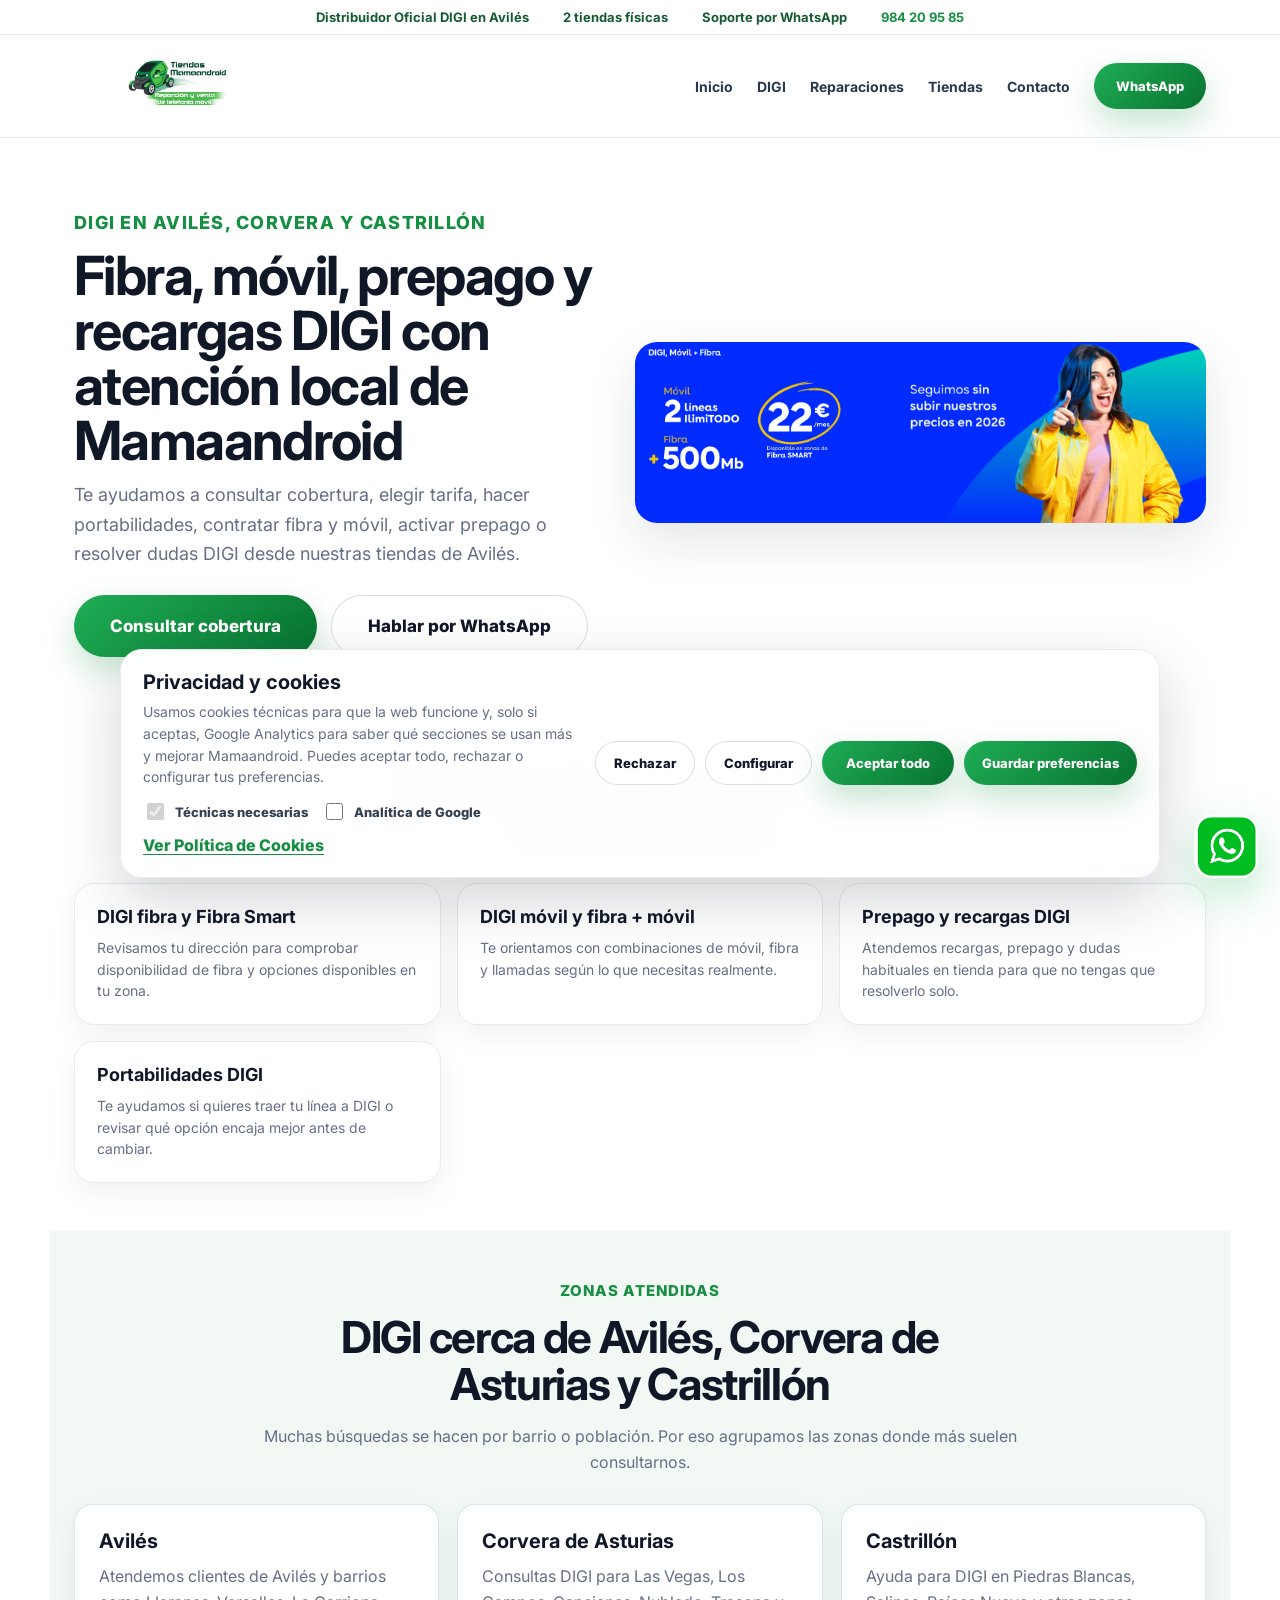
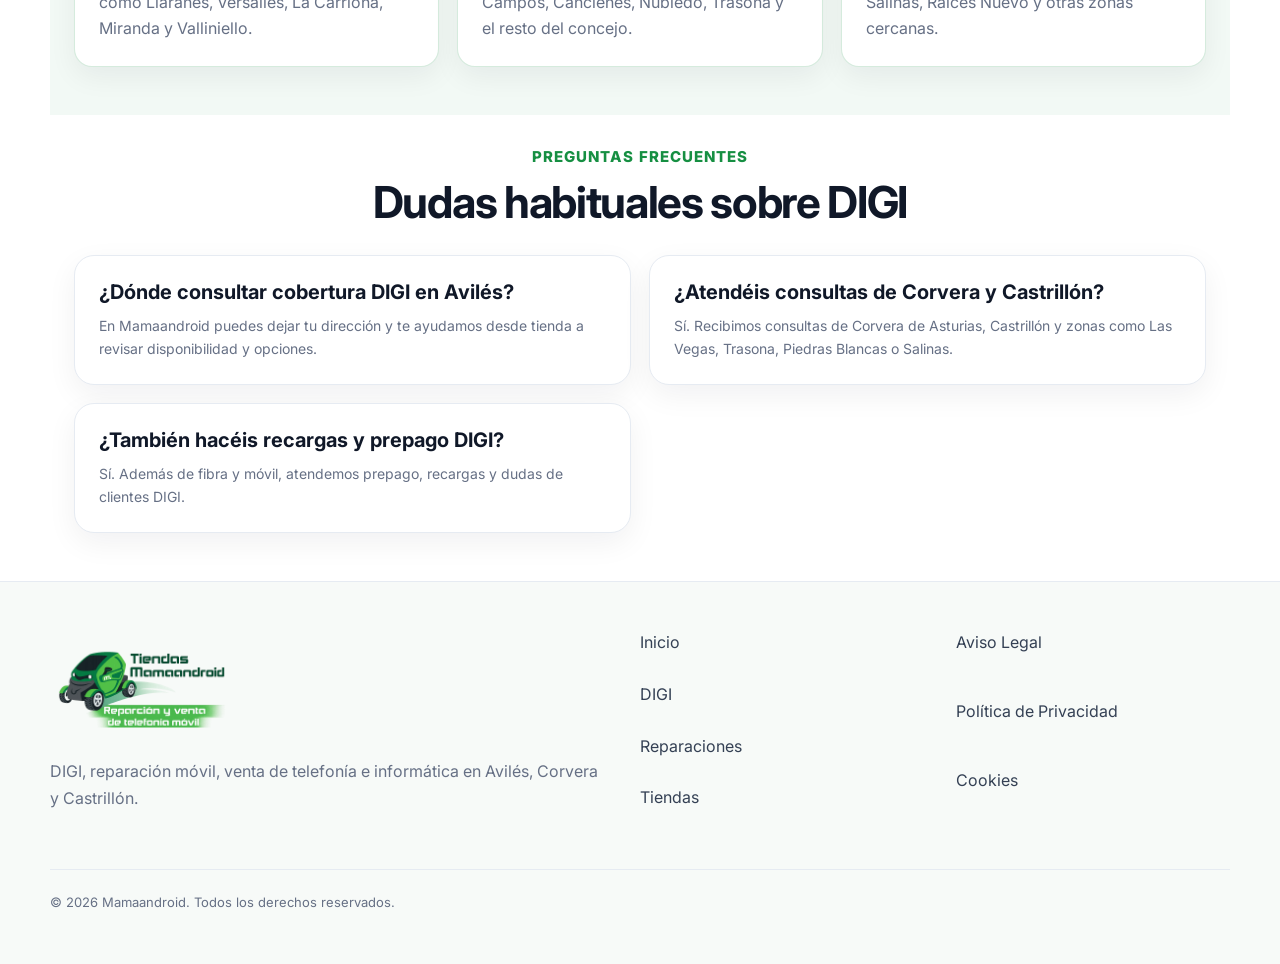
==== public/digi-aviles-castrillon-corvera/index.html @ 6173a422 "Add local SEO service pages" ====
<!doctype html>
<html lang="es">
<head>
  <meta charset="utf-8">
  <meta name="viewport" content="width=device-width, initial-scale=1">
  <title>DIGI en Avilés, Corvera y Castrillón | Mamaandroid</title>
  <meta name="description" content="Mamaandroid te ayuda con DIGI en Avilés, Corvera de Asturias y Castrillón: fibra, móvil, fibra y móvil, prepago, recargas, portabilidades y consulta de cobertura.">
  <meta name="robots" content="index, follow">
  <link rel="canonical" href="https://tiendasmamaandroid.com/digi-aviles-castrillon-corvera/">
  <link rel="icon" type="image/png" href="../assets/favicon.png">
  <link rel="apple-touch-icon" href="../assets/favicon.png">
  <meta property="og:type" content="website">
  <meta property="og:title" content="DIGI en Avilés, Corvera y Castrillón | Mamaandroid">
  <meta property="og:description" content="Consulta cobertura y contrata servicios DIGI desde Mamaandroid: fibra, móvil, fibra y móvil, prepago, recargas y portabilidades.">
  <meta property="og:image" content="../assets/digi-banner.png">
  <meta name="theme-color" content="#008f39">
  <link rel="preconnect" href="https://fonts.googleapis.com">
  <link rel="preconnect" href="https://fonts.gstatic.com" crossorigin>
  <link href="https://fonts.googleapis.com/css2?family=Inter:wght@400;500;600;700;800&display=swap" rel="stylesheet">
  <link rel="stylesheet" href="../styles.css">
  <script>
    window.MAMAANDROID_GA_ID = "G-M975B3G8LE";
  </script>
  <script type="application/ld+json">
    {
      "@context": "https://schema.org",
      "@type": "Service",
      "name": "DIGI en Avilés, Corvera de Asturias y Castrillón",
      "provider": {
        "@type": "LocalBusiness",
        "name": "Mamaandroid",
        "url": "https://tiendasmamaandroid.com",
        "telephone": "+34984209585"
      },
      "serviceType": ["Fibra DIGI", "Móvil DIGI", "Fibra y móvil DIGI", "Prepago DIGI", "Recargas DIGI", "Portabilidades DIGI"],
      "areaServed": ["Avilés", "Corvera de Asturias", "Las Vegas", "Los Campos", "Cancienes", "Nubledo", "Trasona", "Castrillón", "Piedras Blancas", "Salinas", "Raíces Nuevo"],
      "description": "Asesoramiento local para contratar, consultar cobertura y resolver dudas de DIGI en Avilés, Corvera de Asturias, Castrillón y alrededores."
    }
  </script>
  <script type="application/ld+json">
    {
      "@context": "https://schema.org",
      "@type": "FAQPage",
      "mainEntity": [
        {
          "@type": "Question",
          "name": "¿Dónde contratar DIGI en Avilés?",
          "acceptedAnswer": {
            "@type": "Answer",
            "text": "Puedes consultar cobertura y recibir ayuda para contratar DIGI en Mamaandroid, con tiendas físicas en Avilés y atención por WhatsApp."
          }
        },
        {
          "@type": "Question",
          "name": "¿Mamaandroid atiende consultas DIGI de Corvera y Castrillón?",
          "acceptedAnswer": {
            "@type": "Answer",
            "text": "Sí. Atendemos consultas DIGI de Avilés, Corvera de Asturias, Castrillón y zonas como Las Vegas, Los Campos, Cancienes, Nubledo, Trasona, Piedras Blancas, Salinas y Raíces Nuevo."
          }
        },
        {
          "@type": "Question",
          "name": "¿Puedo consultar cobertura DIGI sin ir a la web de DIGI?",
          "acceptedAnswer": {
            "@type": "Answer",
            "text": "Sí. Desde la web de Mamaandroid puedes dejar tu dirección y te ayudamos a revisar disponibilidad de fibra y opciones DIGI desde tienda."
          }
        }
      ]
    }
  </script>
</head>
<body class="seo-landing">
  <header class="site-header" id="inicio">
    <div class="top-strip">
      <span>Distribuidor Oficial DIGI en Avilés</span>
      <span>2 tiendas físicas</span>
      <span>Soporte por WhatsApp</span>
      <a href="tel:+34984209585">984 20 95 85</a>
    </div>
    <nav class="nav">
      <a class="brand" href="../" aria-label="Mamaandroid inicio">
        <img src="../assets/logo-mamaandroid.png" alt="Mamaandroid" width="260" height="104">
      </a>
      <button class="menu-toggle" type="button" aria-expanded="false" aria-controls="menu">Menú</button>
      <div class="menu" id="menu">
        <a href="../">Inicio</a>
        <a href="../digi-aviles-castrillon-corvera/">DIGI</a>
        <a href="../reparacion-moviles-aviles-castrillon-corvera/">Reparaciones</a>
        <a href="../#tiendas">Tiendas</a>
        <a href="../#contacto">Contacto</a>
        <a class="btn btn-green btn-small" href="https://wa.me/34641954160?text=Hola,%20quiero%20informaci%C3%B3n%20sobre%20DIGI%20en%20Mamaandroid." target="_blank" rel="noopener">WhatsApp</a>
      </div>
    </nav>
  </header>

  <main>
    <section class="page-hero">
      <div>
        <p class="eyebrow">DIGI en Avilés, Corvera y Castrillón</p>
        <h1>Fibra, móvil, prepago y recargas DIGI con atención local de Mamaandroid</h1>
        <p>Te ayudamos a consultar cobertura, elegir tarifa, hacer portabilidades, contratar fibra y móvil, activar prepago o resolver dudas DIGI desde nuestras tiendas de Avilés.</p>
        <div class="hero-link-row">
          <a class="btn btn-green btn-xl" href="../#cobertura">Consultar cobertura</a>
          <a class="btn btn-outline btn-xl" href="https://wa.me/34641954160?text=Hola,%20quiero%20consultar%20servicios%20DIGI%20con%20Mamaandroid." target="_blank" rel="noopener">Hablar por WhatsApp</a>
        </div>
      </div>
      <img src="../assets/digi-banner.png" alt="Servicios DIGI de fibra y móvil en Mamaandroid" width="2048" height="681">
    </section>

    <section class="section">
      <div class="section-heading">
        <p class="eyebrow">Servicios DIGI</p>
        <h2>Qué puedes gestionar con Mamaandroid</h2>
      </div>
      <div class="strength-grid">
        <article>
          <h3>DIGI fibra y Fibra Smart</h3>
          <p>Revisamos tu dirección para comprobar disponibilidad de fibra y opciones disponibles en tu zona.</p>
        </article>
        <article>
          <h3>DIGI móvil y fibra + móvil</h3>
          <p>Te orientamos con combinaciones de móvil, fibra y llamadas según lo que necesitas realmente.</p>
        </article>
        <article>
          <h3>Prepago y recargas DIGI</h3>
          <p>Atendemos recargas, prepago y dudas habituales en tienda para que no tengas que resolverlo solo.</p>
        </article>
        <article>
          <h3>Portabilidades DIGI</h3>
          <p>Te ayudamos si quieres traer tu línea a DIGI o revisar qué opción encaja mejor antes de cambiar.</p>
        </article>
      </div>
    </section>

    <section class="section local-seo-band">
      <div class="section-heading">
        <p class="eyebrow">Zonas atendidas</p>
        <h2>DIGI cerca de Avilés, Corvera de Asturias y Castrillón</h2>
        <p>Muchas búsquedas se hacen por barrio o población. Por eso agrupamos las zonas donde más suelen consultarnos.</p>
      </div>
      <div class="local-grid">
        <article>
          <h3>Avilés</h3>
          <p>Atendemos clientes de Avilés y barrios como Llaranes, Versalles, La Carriona, Miranda y Valliniello.</p>
        </article>
        <article>
          <h3>Corvera de Asturias</h3>
          <p>Consultas DIGI para Las Vegas, Los Campos, Cancienes, Nubledo, Trasona y el resto del concejo.</p>
        </article>
        <article>
          <h3>Castrillón</h3>
          <p>Ayuda para DIGI en Piedras Blancas, Salinas, Raíces Nuevo y otras zonas cercanas.</p>
        </article>
      </div>
    </section>

    <section class="section faq-section">
      <div class="section-heading">
        <p class="eyebrow">Preguntas frecuentes</p>
        <h2>Dudas habituales sobre DIGI</h2>
      </div>
      <div class="faq-grid">
        <article>
          <h3>¿Dónde consultar cobertura DIGI en Avilés?</h3>
          <p>En Mamaandroid puedes dejar tu dirección y te ayudamos desde tienda a revisar disponibilidad y opciones.</p>
        </article>
        <article>
          <h3>¿Atendéis consultas de Corvera y Castrillón?</h3>
          <p>Sí. Recibimos consultas de Corvera de Asturias, Castrillón y zonas como Las Vegas, Trasona, Piedras Blancas o Salinas.</p>
        </article>
        <article>
          <h3>¿También hacéis recargas y prepago DIGI?</h3>
          <p>Sí. Además de fibra y móvil, atendemos prepago, recargas y dudas de clientes DIGI.</p>
        </article>
      </div>
    </section>
  </main>

  <footer class="footer">
    <div>
      <img src="../assets/logo-mamaandroid.png" alt="Mamaandroid" width="220" height="88">
      <p>DIGI, reparación móvil, venta de telefonía e informática en Avilés, Corvera y Castrillón.</p>
    </div>
    <nav>
      <a href="../">Inicio</a>
      <a href="../digi-aviles-castrillon-corvera/">DIGI</a>
      <a href="../reparacion-moviles-aviles-castrillon-corvera/">Reparaciones</a>
      <a href="../#tiendas">Tiendas</a>
    </nav>
    <nav>
      <a href="../aviso-legal.html">Aviso Legal</a>
      <a href="../politica-privacidad.html">Política de Privacidad</a>
      <a href="../cookies.html">Cookies</a>
    </nav>
    <p class="copyright">© 2026 Mamaandroid. Todos los derechos reservados.</p>
  </footer>

  <a class="floating-whatsapp" href="https://wa.me/34641954160?text=Hola,%20quiero%20informaci%C3%B3n%20sobre%20DIGI%20en%20Mamaandroid." target="_blank" rel="noopener" aria-label="Abrir WhatsApp">
    <img src="../assets/logowhatsapp.png" alt="">
  </a>

  <section class="cookie-banner" id="cookieBanner" hidden aria-label="Preferencias de cookies">
    <div>
      <h2>Privacidad y cookies</h2>
      <p>Usamos cookies técnicas para que la web funcione y, solo si aceptas, Google Analytics para saber qué secciones se usan más y mejorar Mamaandroid. Puedes aceptar todo, rechazar o configurar tus preferencias.</p>
      <div class="cookie-options" id="cookieOptions" hidden>
        <label><input type="checkbox" checked disabled> Técnicas necesarias</label>
        <label><input id="analyticsConsent" type="checkbox"> Analítica de Google</label>
      </div>
      <a href="../cookies.html">Ver Política de Cookies</a>
    </div>
    <div class="cookie-actions">
      <button class="btn btn-outline" type="button" data-cookie-action="reject">Rechazar</button>
      <button class="btn btn-outline" type="button" data-cookie-action="settings">Configurar</button>
      <button class="btn btn-green" type="button" data-cookie-action="accept">Aceptar todo</button>
      <button class="btn btn-green" type="button" data-cookie-action="save" hidden>Guardar preferencias</button>
    </div>
  </section>

  <script src="../script.js"></script>
</body>
</html>
---- public/styles.css ----
:root {
  --blue: #0047ff;
  --blue-dark: #0030b5;
  --green: #168f42;
  --green-dark: #087230;
  --yellow: #ffd400;
  --ink: #101828;
  --muted: #667085;
  --line: #e6ebf2;
  --soft: #f6f8fb;
  --white: #fff;
  --shadow: 0 18px 50px rgba(16, 24, 40, .11);
  --radius: 22px;
}

* {
  box-sizing: border-box;
}

html {
  scroll-behavior: smooth;
}

body {
  margin: 0;
  font-family: Inter, system-ui, -apple-system, BlinkMacSystemFont, "Segoe UI", sans-serif;
  color: var(--ink);
  background: var(--white);
  text-rendering: optimizeLegibility;
  overflow-x: hidden;
}

body.menu-open {
  overflow: hidden;
}

a {
  color: inherit;
  text-decoration: none;
}

img {
  display: block;
  max-width: 100%;
}

svg {
  height: 22px;
  width: 22px;
  fill: none;
  stroke: currentColor;
  stroke-linecap: round;
  stroke-linejoin: round;
  stroke-width: 1.9;
}

.sprite {
  display: none;
}

.visually-hidden {
  position: absolute;
  width: 1px;
  height: 1px;
  overflow: hidden;
  clip: rect(0 0 0 0);
  white-space: nowrap;
  clip-path: inset(50%);
}

.site-header {
  position: sticky;
  top: 0;
  z-index: 50;
  background: rgba(255, 255, 255, .92);
  border-bottom: 1px solid rgba(230, 235, 242, .9);
  backdrop-filter: blur(18px);
}

.top-strip {
  display: flex;
  justify-content: center;
  gap: 34px;
  padding: 9px 20px;
  color: #145a32;
  font-size: 13px;
  font-weight: 700;
  border-bottom: 1px solid var(--line);
}

.top-strip span,
.top-strip a {
  display: inline-flex;
  align-items: center;
  gap: 7px;
}

.top-strip a {
  color: var(--green);
}

.top-strip svg {
  height: 17px;
  width: 17px;
}

.nav {
  display: flex;
  align-items: center;
  justify-content: space-between;
  max-width: 1180px;
  margin: 0 auto;
  padding: 14px 24px;
}

.brand img {
  width: 210px;
  height: auto;
  max-height: 74px;
  object-fit: contain;
}

.menu {
  display: flex;
  align-items: center;
  gap: 24px;
  color: #28384f;
  font-size: 14px;
  font-weight: 700;
}

.menu a:not(.btn) {
  padding: 10px 0;
  transition: color .2s ease;
}

.menu a:not(.btn):hover {
  color: var(--green);
}

.legal-menu {
  display: flex;
}

.menu-toggle {
  display: none;
  border: 1px solid var(--line);
  border-radius: 999px;
  background: var(--white);
  padding: 10px 14px;
  color: var(--ink);
  font-weight: 800;
}

.btn {
  display: inline-flex;
  align-items: center;
  justify-content: center;
  gap: 9px;
  min-height: 54px;
  border: 0;
  border-radius: 999px;
  padding: 0 28px;
  font: inherit;
  font-weight: 800;
  cursor: pointer;
  transition: transform .2s ease, box-shadow .2s ease, border-color .2s ease, background .2s ease;
}

.btn:hover {
  transform: translateY(-2px);
}

.btn-green {
  background: linear-gradient(135deg, #1fad55, var(--green-dark));
  color: var(--white);
  box-shadow: 0 14px 32px rgba(22, 143, 66, .24);
}

.btn-yellow {
  background: var(--yellow);
  color: #1c2a39;
  box-shadow: 0 16px 34px rgba(255, 212, 0, .28);
}

.btn-white,
.btn-outline {
  background: var(--white);
  color: var(--ink);
  border: 1px solid rgba(16, 24, 40, .14);
}

.btn-small {
  min-height: 46px;
  padding: 0 22px;
  font-size: 13px;
}

.btn-xl {
  min-height: 62px;
  padding: 0 36px;
  font-size: 17px;
}

.hero {
  position: relative;
  overflow: hidden;
  max-width: 1180px;
  margin: 28px auto 0;
  background: var(--blue);
  border-radius: 24px;
  box-shadow: 0 18px 48px rgba(0, 71, 255, .16);
}

.hero > img {
  width: 100%;
  height: auto;
  min-height: 0;
  object-fit: contain;
  object-position: center;
}

.trust-bar {
  display: flex;
  justify-content: center;
  max-width: 1180px;
  margin: 16px auto 0;
  gap: 18px;
  padding: 14px 22px;
  background: var(--white);
  border: 1px solid var(--line);
  border-radius: 999px;
  color: #203149;
  font-size: 14px;
  font-weight: 800;
  box-shadow: 0 12px 34px rgba(16, 24, 40, .07);
}

.trust-bar span {
  display: inline-flex;
  align-items: center;
  gap: 9px;
}

.trust-bar svg {
  color: var(--yellow);
}

.hero-actions {
  position: absolute;
  left: 50%;
  bottom: 18px;
  display: flex;
  gap: 16px;
  align-items: center;
  transform: translateX(-50%);
}

.image-button {
  display: block;
  width: min(270px, 34vw);
  line-height: 0;
  border-radius: 999px;
  filter: drop-shadow(0 15px 28px rgba(16, 24, 40, .18));
  transition: transform .2s ease, filter .2s ease;
}

.image-button:hover {
  transform: translateY(-2px);
  filter: drop-shadow(0 18px 34px rgba(16, 24, 40, .24));
}

.image-button img {
  width: 100%;
  height: auto;
  display: block;
}

.seo-landing .site-header {
  position: sticky;
}

.page-hero {
  display: grid;
  grid-template-columns: minmax(0, .96fr) minmax(320px, 1.04fr);
  gap: 34px;
  align-items: center;
  max-width: 1180px;
  margin: 36px auto 0;
  padding: 34px 24px 20px;
}

.page-hero h1 {
  max-width: 760px;
}

.page-hero p {
  max-width: 720px;
  font-size: 18px;
}

.page-hero img {
  width: 100%;
  height: auto;
  border-radius: var(--radius);
  box-shadow: var(--shadow);
}

.hero-link-row {
  display: flex;
  flex-wrap: wrap;
  gap: 14px;
  margin-top: 26px;
}

.local-seo-band {
  max-width: none;
  background: #f2f9f5;
}

.local-grid {
  display: grid;
  grid-template-columns: repeat(3, minmax(0, 1fr));
  gap: 18px;
  max-width: 1180px;
  margin: 0 auto;
}

.local-grid article {
  padding: 24px;
  background: var(--white);
  border: 1px solid rgba(22, 143, 66, .18);
  border-radius: 18px;
  box-shadow: 0 10px 28px rgba(16, 24, 40, .06);
}

.local-grid p {
  margin-bottom: 0;
}

.lead-card {
  display: grid;
  grid-template-columns: .85fr 1.15fr;
  gap: 34px;
  align-items: center;
  max-width: 1180px;
  margin: 38px auto 0;
  padding: 34px;
  position: relative;
  z-index: 4;
  background: var(--white);
  border: 1px solid var(--line);
  border-radius: var(--radius);
  box-shadow: var(--shadow);
  scroll-margin-top: 128px;
}

.lead-card[hidden] {
  display: none;
}

.coverage-card {
  margin-top: 22px;
  border-color: rgba(22, 143, 66, .22);
  background:
    linear-gradient(180deg, rgba(242, 249, 245, .86), rgba(255, 255, 255, .98)),
    var(--white);
}

.eyebrow {
  margin: 0 0 10px;
  color: var(--green);
  font-size: 15px;
  font-weight: 800;
  letter-spacing: .07em;
  text-transform: uppercase;
}

h1,
h2,
h3,
p {
  margin-top: 0;
}

h1 {
  margin-bottom: 12px;
  font-size: clamp(32px, 5vw, 54px);
  line-height: 1.02;
  letter-spacing: -.03em;
  overflow-wrap: anywhere;
}

h2 {
  margin-bottom: 14px;
  font-size: clamp(28px, 4vw, 44px);
  line-height: 1.08;
  letter-spacing: -.03em;
  overflow-wrap: anywhere;
}

h3 {
  margin-bottom: 10px;
  font-size: 20px;
}

p {
  color: var(--muted);
  line-height: 1.65;
}

.lead-form {
  display: grid;
  grid-template-columns: repeat(2, minmax(0, 1fr));
  gap: 14px;
}

.lead-form .full-span,
.lead-form .coverage-number-row,
.lead-form .privacy-check,
.lead-form .privacy-note,
.lead-form button {
  grid-column: 1 / -1;
}

.coverage-number-row {
  display: grid;
  grid-template-columns: minmax(0, 1fr) auto;
  gap: 14px;
  align-items: end;
}

.inline-check {
  display: inline-flex;
  align-items: center;
  gap: 10px;
  min-height: 51px;
  padding: 0 16px;
  border: 1px solid #d7dfeb;
  border-radius: 14px;
  background: var(--white);
  color: #344054;
  font-weight: 800;
}

.inline-check input {
  width: 18px;
  min-width: 18px;
  height: 18px;
  accent-color: var(--green);
}

.inline-check span {
  margin: 0;
}

.privacy-check {
  display: flex;
  align-items: flex-start;
  gap: 10px;
  margin-top: 2px;
}

.privacy-check input {
  width: 18px;
  min-width: 18px;
  height: 18px;
  margin-top: 3px;
  accent-color: var(--green);
}

.privacy-check span {
  margin: 0;
  color: #344054;
  line-height: 1.45;
}

.privacy-check a {
  color: var(--green);
  text-decoration: underline;
  text-underline-offset: 3px;
}

.privacy-note {
  margin: -4px 0 2px;
  color: var(--muted);
  font-size: 12px;
  line-height: 1.5;
}

label span {
  display: block;
  margin-bottom: 7px;
  color: #344054;
  font-size: 13px;
  font-weight: 800;
}

input,
textarea {
  width: 100%;
  border: 1px solid #d7dfeb;
  border-radius: 14px;
  padding: 15px 16px;
  font: inherit;
  outline: none;
  transition: border-color .2s ease, box-shadow .2s ease;
}

textarea {
  resize: vertical;
}

input:focus,
textarea:focus {
  border-color: var(--green);
  box-shadow: 0 0 0 4px rgba(22, 143, 66, .12);
}

.section {
  max-width: 1180px;
  margin: 0 auto;
  padding: 48px 24px;
}

.section-heading {
  max-width: 760px;
  margin: 0 auto 28px;
  text-align: center;
}

.service-grid {
  display: grid;
  grid-template-columns: repeat(4, minmax(0, 1fr));
  gap: 18px;
}

.service-card {
  min-height: 245px;
  padding: 28px;
  background: var(--white);
  border: 1px solid var(--line);
  border-radius: 20px;
  box-shadow: 0 10px 34px rgba(16, 24, 40, .06);
  transition: transform .2s ease, box-shadow .2s ease, border-color .2s ease;
}

.service-card:hover {
  transform: translateY(-5px);
  border-color: rgba(22, 143, 66, .32);
  box-shadow: var(--shadow);
}

.service-card svg {
  height: 48px;
  width: 48px;
  margin-bottom: 22px;
  color: var(--green);
}

.service-logo {
  width: 92px;
  height: 48px;
  object-fit: contain;
  margin-bottom: 22px;
}

.service-card p {
  margin-bottom: 0;
  font-size: 14px;
}

.services-showcase {
  display: grid;
  gap: 0;
  padding: 10px;
  position: relative;
  background: var(--white);
  border: 1px solid var(--line);
  border-radius: 24px;
  box-shadow: var(--shadow);
}

.services-showcase > img {
  width: 100%;
  border-radius: 16px;
}

.mobile-services {
  display: none;
}

.services-seo-list {
  display: flex;
  flex-wrap: wrap;
  justify-content: center;
  gap: 10px;
  margin: 0;
  padding: 0;
  list-style: none;
}

.services-seo-list li {
  padding: 8px 13px;
  border: 1px solid var(--line);
  border-radius: 999px;
  background: #fbfcff;
  color: #344054;
  font-size: 13px;
  font-weight: 800;
}

.recharge-block {
  display: grid;
  grid-template-columns: 1fr auto;
  gap: 24px;
  align-items: center;
  margin-top: 16px;
  padding: 20px 24px;
  background: #fff;
  border: 1px solid var(--line);
  border-radius: 24px;
  box-shadow: 0 12px 34px rgba(16, 24, 40, .07);
}

.recharge-main {
  width: 100%;
  max-height: 104px;
  object-fit: contain;
}

.recharge-powered {
  display: grid;
  gap: 8px;
  justify-items: center;
  min-width: 150px;
  color: var(--muted);
  font-size: 12px;
  font-weight: 800;
  text-transform: uppercase;
}

.recharge-powered img {
  width: 116px;
  height: auto;
}

.confidence {
  display: grid;
  grid-template-columns: repeat(5, minmax(0, 1fr));
  gap: 14px;
  max-width: 1180px;
  margin: 0 auto;
  padding: 22px 24px;
  background: var(--soft);
  border: 1px solid var(--line);
  border-radius: 24px;
}

.confidence div {
  display: grid;
  gap: 8px;
  justify-items: center;
  text-align: center;
}

.confidence svg {
  color: var(--green);
}

.confidence strong {
  font-size: 14px;
}

.confidence span {
  color: var(--muted);
  font-size: 12px;
}

.seo-strengths {
  padding-top: 34px;
  padding-bottom: 34px;
}

.strength-grid {
  display: grid;
  grid-template-columns: repeat(3, minmax(0, 1fr));
  gap: 16px;
}

.strength-grid article {
  padding: 22px;
  background: var(--white);
  border: 1px solid var(--line);
  border-radius: 20px;
  box-shadow: 0 10px 30px rgba(16, 24, 40, .06);
}

.strength-grid h3 {
  font-size: 18px;
}

.strength-grid p {
  margin-bottom: 0;
  font-size: 14px;
  line-height: 1.55;
}

.split {
  display: grid;
  grid-template-columns: 1fr 1fr;
  gap: 42px;
  align-items: center;
}

.split.section {
  padding-top: 40px;
  padding-bottom: 40px;
}

.image-stack img {
  width: 100%;
  border-radius: 24px;
  box-shadow: var(--shadow);
}

.check-list {
  display: grid;
  gap: 14px;
  margin: 0 0 28px;
  padding: 0;
  list-style: none;
}

.check-list li {
  position: relative;
  padding-left: 34px;
  color: #344054;
  line-height: 1.6;
}

.check-list li::before {
  position: absolute;
  left: 0;
  top: 2px;
  content: "✓";
  display: grid;
  place-items: center;
  width: 22px;
  height: 22px;
  border-radius: 50%;
  background: var(--green);
  color: var(--white);
  font-size: 13px;
  font-weight: 900;
}

.store-grid {
  display: grid;
  grid-template-columns: repeat(2, minmax(0, 1fr));
  gap: 20px;
}

.store-card {
  overflow: hidden;
  background: var(--white);
  border: 1px solid var(--line);
  border-radius: 24px;
  box-shadow: var(--shadow);
}

.store-media {
  display: grid;
  grid-template-columns: 1fr 1fr;
  gap: 1px;
  background: var(--line);
}

.store-media img {
  width: 100%;
  height: 215px;
  object-fit: cover;
}

.store-body {
  padding: 24px;
}

.muted {
  color: var(--muted);
  font-size: 14px;
}

.store-actions {
  display: flex;
  flex-wrap: wrap;
  gap: 12px;
  margin-top: 18px;
}

.reviews {
  padding-top: 18px;
}

.rating-summary {
  display: grid;
  grid-template-columns: minmax(220px, 360px) 1fr;
  gap: 30px;
  align-items: center;
  max-width: 900px;
  margin: 0 auto 28px;
  padding: 28px;
  background: var(--white);
  border: 1px solid var(--line);
  border-radius: 24px;
  box-shadow: 0 14px 40px rgba(16, 24, 40, .08);
}

.rating-summary img {
  width: 100%;
  max-height: 210px;
  object-fit: contain;
}

.reviews-grid {
  display: grid;
  grid-template-columns: repeat(3, minmax(0, 1fr));
  gap: 18px;
}

.reviews-grid img {
  width: 100%;
  height: 190px;
  object-fit: contain;
  padding: 16px;
  background: var(--white);
  border: 1px solid var(--line);
  border-radius: 18px;
  box-shadow: 0 10px 30px rgba(16, 24, 40, .07);
}

.faq-section {
  padding-top: 30px;
}

.faq-grid {
  display: grid;
  grid-template-columns: repeat(2, minmax(0, 1fr));
  gap: 18px;
}

.faq-grid article {
  padding: 24px;
  background: var(--white);
  border: 1px solid var(--line);
  border-radius: 20px;
  box-shadow: 0 10px 30px rgba(16, 24, 40, .06);
}

.faq-grid p {
  margin-bottom: 0;
  font-size: 14px;
}

.contact-strip {
  display: flex;
  flex-wrap: wrap;
  align-items: center;
  justify-content: center;
  gap: 20px;
  max-width: 1180px;
  margin: 0 auto 42px;
  padding: 26px;
  border: 1px solid var(--line);
  border-radius: 24px;
  box-shadow: var(--shadow);
}

.contact-strip a:not(.btn) {
  display: inline-flex;
  align-items: center;
  gap: 10px;
  color: #344054;
  font-weight: 800;
}

.contact-strip svg {
  color: var(--green);
}

.footer {
  display: grid;
  grid-template-columns: 1.2fr .6fr .6fr;
  gap: 42px;
  padding: 50px max(24px, calc((100vw - 1180px) / 2));
  color: #344054;
  background: #f7faf8;
  border-top: 1px solid var(--line);
}

.footer img {
  width: 190px;
  max-height: 126px;
  height: auto;
  object-fit: contain;
}

.legal-main {
  max-width: 920px;
  margin: 0 auto;
  padding: 72px 24px;
}

.legal-main article {
  padding: 34px;
  background: var(--white);
  border: 1px solid var(--line);
  border-radius: var(--radius);
  box-shadow: var(--shadow);
}

.legal-main h1 {
  font-size: clamp(32px, 4vw, 48px);
}

.legal-main h2 {
  margin-top: 34px;
  font-size: clamp(22px, 3vw, 30px);
}

.legal-main ul {
  display: grid;
  gap: 10px;
  padding-left: 22px;
  color: #344054;
  line-height: 1.65;
}

.footer p {
  color: var(--muted);
}

.footer nav {
  display: grid;
  gap: 12px;
}

.footer a:hover {
  color: var(--green);
}

.copyright {
  grid-column: 1 / -1;
  margin: 0;
  padding-top: 22px;
  border-top: 1px solid var(--line);
  font-size: 13px;
}

.floating-whatsapp {
  position: fixed;
  right: 22px;
  bottom: 22px;
  z-index: 60;
  display: inline-flex;
  align-items: center;
  justify-content: center;
  width: 64px;
  height: 64px;
  border-radius: 18px;
  background: transparent;
  box-shadow: 0 18px 45px rgba(25, 184, 90, .28);
}

.floating-whatsapp img {
  width: 100%;
  height: 100%;
  object-fit: contain;
}

.cookie-banner {
  position: fixed;
  left: 22px;
  right: 22px;
  bottom: 22px;
  z-index: 80;
  display: grid;
  grid-template-columns: 1fr auto;
  gap: 22px;
  align-items: center;
  max-width: 1040px;
  margin: 0 auto;
  padding: 22px;
  background: rgba(255, 255, 255, .98);
  border: 1px solid var(--line);
  border-radius: 22px;
  box-shadow: 0 22px 60px rgba(16, 24, 40, .18);
  backdrop-filter: blur(16px);
}

.cookie-banner[hidden] {
  display: none;
}

.cookie-banner h2 {
  margin-bottom: 8px;
  font-size: 20px;
  letter-spacing: 0;
}

.cookie-banner p {
  margin-bottom: 10px;
  font-size: 14px;
  line-height: 1.55;
}

.cookie-banner a {
  color: var(--green);
  font-weight: 800;
  text-decoration: underline;
  text-underline-offset: 3px;
}

.cookie-options {
  display: flex;
  flex-wrap: wrap;
  gap: 14px;
  margin: 12px 0;
}

.cookie-options label {
  display: inline-flex;
  align-items: center;
  gap: 8px;
  color: #344054;
  font-size: 13px;
  font-weight: 800;
}

.cookie-options input {
  width: 17px;
  height: 17px;
  accent-color: var(--green);
}

.cookie-actions {
  display: flex;
  flex-wrap: wrap;
  justify-content: flex-end;
  gap: 10px;
}

.cookie-actions .btn {
  min-height: 44px;
  padding: 0 18px;
  font-size: 13px;
}

.cookie-actions [data-cookie-action="accept"],
.cookie-actions [data-cookie-action="save"] {
  min-width: 132px;
}

@media (prefers-reduced-motion: no-preference) {
  .service-card,
  .lead-card,
  .store-card,
  .rating-summary,
  .reviews-grid img,
  .confidence,
  .split {
    animation: fade-up .7s ease both;
  }

  @keyframes fade-up {
    from {
      opacity: 0;
      transform: translateY(18px);
    }
    to {
      opacity: 1;
      transform: translateY(0);
    }
  }
}

@media (max-width: 980px) {
  .top-strip {
    display: none;
  }

  .menu-toggle {
    display: inline-flex;
  }

  .menu {
    position: fixed;
    top: 88px;
    left: 14px;
    right: 14px;
    z-index: 80;
    display: none;
    grid-template-columns: 1fr;
    gap: 4px;
    padding: 18px;
    background: var(--white);
    border: 1px solid var(--line);
    border-radius: 18px;
    box-shadow: var(--shadow);
  }

  .menu.open {
    display: grid;
  }

  .legal-menu {
    position: static;
    inset: auto;
    display: flex;
    flex-wrap: wrap;
    justify-content: flex-end;
    gap: 12px;
    padding: 0;
    background: transparent;
    border: 0;
    border-radius: 0;
    box-shadow: none;
  }

  .menu a {
    min-height: 48px;
    padding: 14px 16px;
    border-radius: 12px;
    font-size: 16px;
  }

  .menu a:not(.btn):hover {
    background: var(--soft);
  }

  .hero-actions {
    position: static;
    justify-content: center;
    padding: 16px 18px 20px;
    transform: none;
    background: var(--white);
  }

  .trust-bar {
    align-items: flex-start;
    flex-direction: column;
    gap: 12px;
    width: calc(100% - 36px);
    margin: 14px 18px 0;
    padding: 16px 20px;
    border-radius: 18px;
  }

  .lead-card,
  .page-hero,
  .split,
  .rating-summary,
  .strength-grid,
  .store-grid,
  .local-grid,
  .faq-grid {
    grid-template-columns: 1fr;
  }

  .lead-card {
    width: calc(100% - 36px);
    margin: 22px 18px 0;
  }

  .page-hero {
    padding-top: 24px;
  }

  .service-grid {
    grid-template-columns: repeat(2, minmax(0, 1fr));
  }

  .recharge-block,
  .cookie-banner {
    grid-template-columns: 1fr;
  }

  .cookie-actions {
    justify-content: flex-start;
  }

  .confidence {
    grid-template-columns: repeat(2, minmax(0, 1fr));
    margin: 0 18px;
  }

  .reviews-grid {
    grid-template-columns: repeat(2, minmax(0, 1fr));
  }
}

@media (max-width: 620px) {
  body {
    padding-bottom: env(safe-area-inset-bottom);
  }

  body.menu-open {
    overflow: auto;
  }

  .nav {
    display: grid;
    grid-template-columns: 1fr;
    gap: 8px;
    padding: 10px 12px 11px;
    min-height: 0;
  }

  .brand {
    justify-self: center;
  }

  .brand img {
    width: 180px;
    height: 76px;
    max-height: none;
    object-fit: contain;
  }

  .menu-toggle {
    display: none;
  }

  .menu {
    position: static;
    z-index: auto;
    display: flex;
    flex-wrap: wrap;
    justify-content: center;
    gap: 7px;
    width: 100%;
    padding: 0 0 2px;
    overflow: visible;
    background: transparent;
    border: 0;
    border-radius: 0;
    box-shadow: none;
  }

  .menu .btn {
    display: none;
  }

  .menu a {
    flex: 1 1 calc(33.333% - 8px);
    min-height: 36px;
    padding: 0 8px;
    border: 1px solid var(--line);
    border-radius: 999px;
    background: var(--white);
    color: #203149;
    font-size: 11px;
    text-align: center;
    box-shadow: 0 6px 18px rgba(16, 24, 40, .06);
  }

  .hero {
    margin: 12px 12px 18px;
    padding: 0;
    border-radius: 18px;
    background: transparent;
    box-shadow: none;
  }

  .hero > img {
    min-height: 0;
    max-height: none;
    object-position: center;
    border-radius: 18px;
    box-shadow: 0 10px 28px rgba(16, 24, 40, .08);
  }

  .hero-actions {
    flex-direction: column;
    gap: 12px;
    margin-top: 10px;
    margin-bottom: 20px;
    padding: 0;
    background: transparent;
  }

  .image-button {
    display: grid;
    place-items: center;
    width: min(292px, 86vw);
    height: 62px;
  }

  .image-button img {
    width: 100%;
    height: 100%;
    object-fit: contain;
  }

  .trust-bar {
    display: none;
  }

  .lead-card {
    padding: 20px;
  }

  .lead-card,
  .section,
  .section-heading,
  .service-card,
  .store-card,
  .rating-summary,
  .contact-strip {
    min-width: 0;
  }

  .lead-card p,
  .section-heading p,
  .service-card p,
  .store-body p {
    overflow-wrap: anywhere;
  }

  .lead-form button,
  .hero-link-row .btn,
  .store-actions .btn,
  .contact-strip .btn {
    width: 100%;
  }

  .lead-form,
  .service-grid,
  .confidence,
  .reviews-grid,
  .store-media,
  .footer {
    grid-template-columns: 1fr;
  }

  .coverage-number-row {
    grid-template-columns: 1fr;
  }

  .inline-check {
    width: 100%;
  }

  .services-showcase {
    display: none;
  }

  .mobile-services {
    display: grid;
    grid-template-columns: 1fr;
    gap: 10px;
  }

  .mobile-services article {
    display: grid;
    grid-template-columns: 40px 1fr;
    gap: 4px 12px;
    align-items: center;
    padding: 16px;
    background: var(--white);
    border: 1px solid var(--line);
    border-radius: 16px;
    box-shadow: 0 8px 24px rgba(16, 24, 40, .06);
  }

  .mobile-services svg {
    grid-row: span 2;
    width: 34px;
    height: 34px;
    color: var(--green);
  }

  .mobile-services strong {
    font-size: 16px;
  }

  .mobile-services span {
    color: var(--muted);
    font-size: 13px;
    line-height: 1.45;
  }

  .recharge-block {
    padding: 16px;
    gap: 16px;
    border-radius: 18px;
  }

  .recharge-main {
    max-height: none;
  }

  .recharge-powered {
    justify-items: start;
  }

  .section {
    padding: 30px 18px;
  }

  .seo-strengths {
    padding-top: 24px;
    padding-bottom: 24px;
  }

  .strength-grid {
    gap: 10px;
  }

  .strength-grid article,
  .faq-grid article {
    padding: 18px;
    border-radius: 16px;
  }

  .split.section {
    padding-top: 26px;
    padding-bottom: 28px;
  }

  .confidence {
    display: none;
  }

  .store-media img {
    height: 220px;
  }

  .reviews-grid img {
    height: auto;
    min-height: 150px;
  }

  .contact-strip {
    margin: 0 18px 34px;
    justify-content: flex-start;
  }

  .floating-whatsapp {
    right: 14px;
    bottom: 14px;
    z-index: 70;
    width: 58px;
    height: 58px;
    border-radius: 16px;
  }

  .cookie-banner {
    left: 12px;
    right: 12px;
    bottom: 12px;
    padding: 16px;
    border-radius: 18px;
  }

  .cookie-actions .btn {
    width: 100%;
  }
}
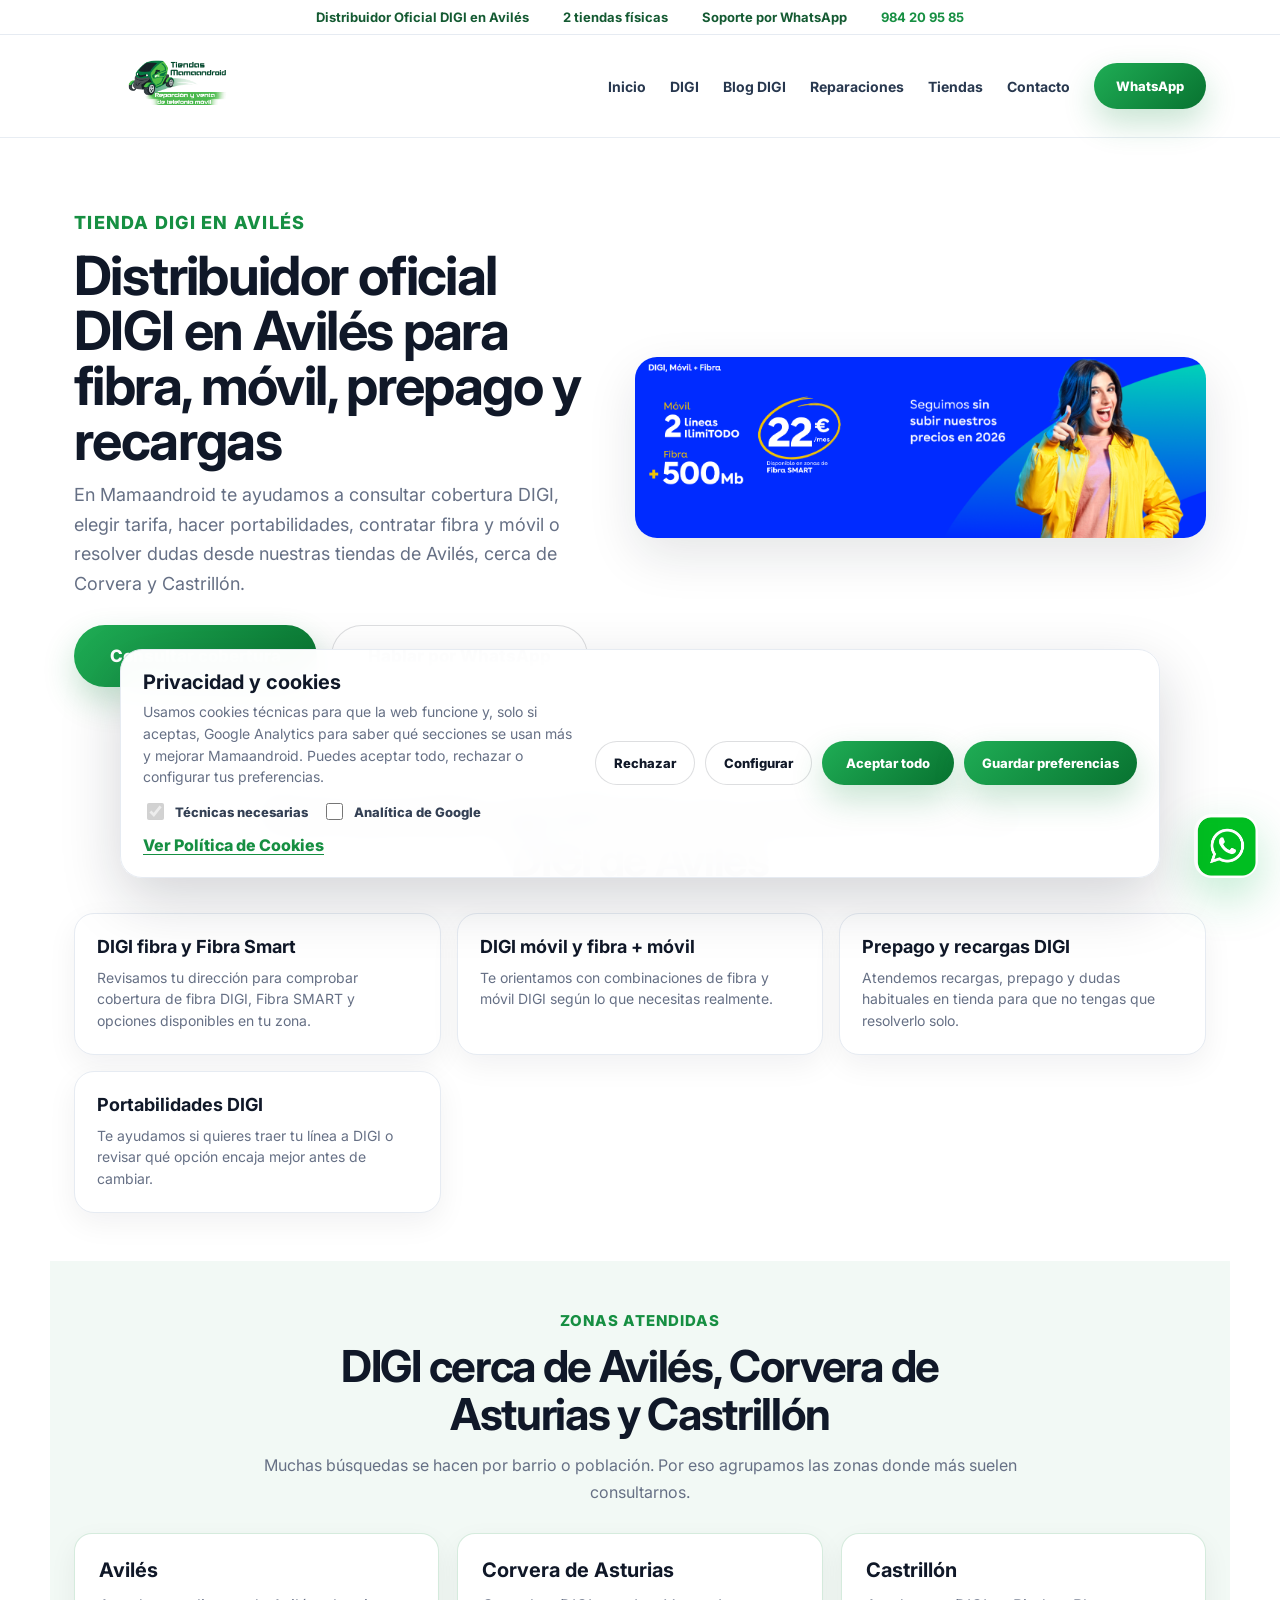
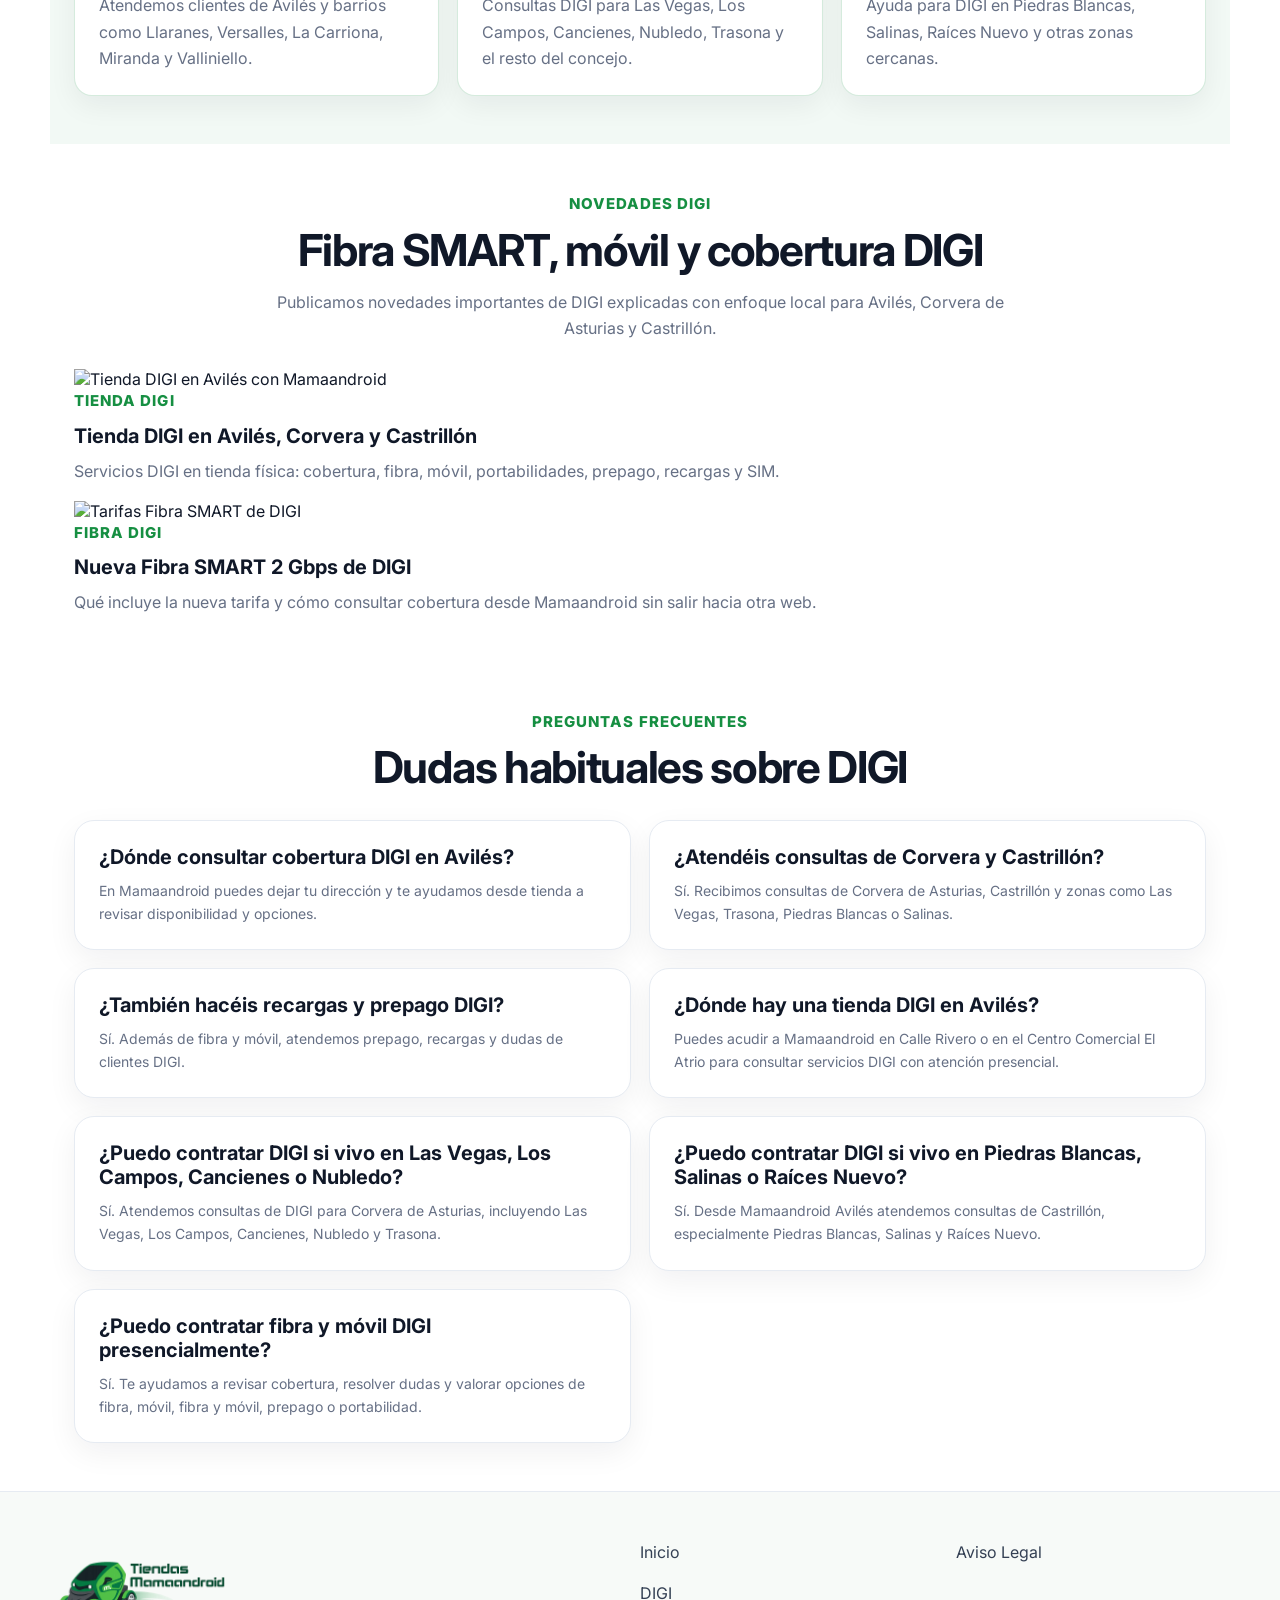
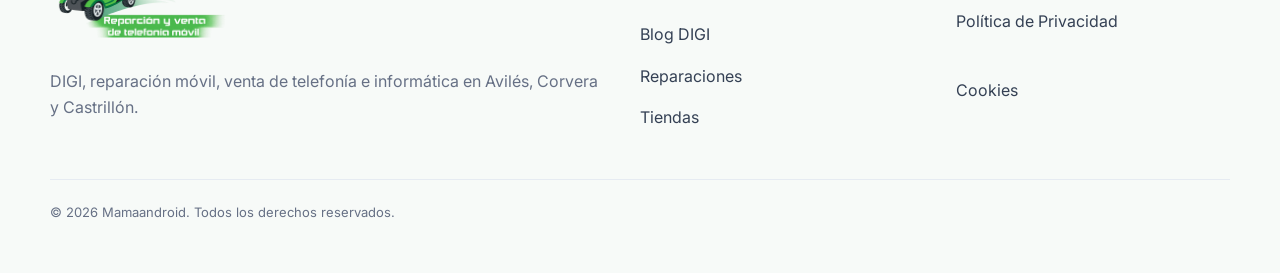
==== commit 1654c6cf: "Improve DIGI Aviles landing SEO" ====
--- a/public/digi-aviles-castrillon-corvera/index.html
+++ b/public/digi-aviles-castrillon-corvera/index.html
@@ -3,15 +3,15 @@
 <head>
   <meta charset="utf-8">
   <meta name="viewport" content="width=device-width, initial-scale=1">
-  <title>DIGI en Avilés, Corvera y Castrillón | Mamaandroid</title>
-  <meta name="description" content="Mamaandroid te ayuda con DIGI en Avilés, Corvera de Asturias y Castrillón: fibra, móvil, fibra y móvil, prepago, recargas, portabilidades y consulta de cobertura.">
+  <title>Tienda DIGI en Avilés | Fibra, móvil y cobertura | Mamaandroid</title>
+  <meta name="description" content="Distribuidor oficial DIGI en Avilés. Consulta cobertura y contrata fibra DIGI, móvil, fibra y móvil, prepago, recargas y portabilidades para Avilés, Corvera y Castrillón.">
   <meta name="robots" content="index, follow">
   <link rel="canonical" href="https://tiendasmamaandroid.com/digi-aviles-castrillon-corvera/">
   <link rel="icon" type="image/png" href="../assets/favicon.png">
   <link rel="apple-touch-icon" href="../assets/favicon.png">
   <meta property="og:type" content="website">
-  <meta property="og:title" content="DIGI en Avilés, Corvera y Castrillón | Mamaandroid">
-  <meta property="og:description" content="Consulta cobertura y contrata servicios DIGI desde Mamaandroid: fibra, móvil, fibra y móvil, prepago, recargas y portabilidades.">
+  <meta property="og:title" content="Tienda DIGI en Avilés | Mamaandroid">
+  <meta property="og:description" content="Fibra DIGI, móvil, prepago, recargas, portabilidades y consulta de cobertura desde Mamaandroid Avilés para Corvera y Castrillón.">
   <meta property="og:image" content="../assets/digi-banner.png">
   <meta name="theme-color" content="#008f39">
   <link rel="preconnect" href="https://fonts.googleapis.com">
@@ -25,7 +25,7 @@
     {
       "@context": "https://schema.org",
       "@type": "Service",
-      "name": "DIGI en Avilés, Corvera de Asturias y Castrillón",
+      "name": "Tienda DIGI en Avilés con Mamaandroid",
       "provider": {
         "@type": "LocalBusiness",
         "name": "Mamaandroid",
@@ -34,7 +34,7 @@
       },
       "serviceType": ["Fibra DIGI", "Móvil DIGI", "Fibra y móvil DIGI", "Prepago DIGI", "Recargas DIGI", "Portabilidades DIGI"],
       "areaServed": ["Avilés", "Corvera de Asturias", "Las Vegas", "Los Campos", "Cancienes", "Nubledo", "Trasona", "Castrillón", "Piedras Blancas", "Salinas", "Raíces Nuevo"],
-      "description": "Asesoramiento local para contratar, consultar cobertura y resolver dudas de DIGI en Avilés, Corvera de Asturias, Castrillón y alrededores."
+      "description": "Distribuidor oficial DIGI en Avilés para consultar cobertura, contratar fibra, móvil, fibra y móvil, prepago, recargas y portabilidades en Avilés, Corvera de Asturias, Castrillón y alrededores."
     }
   </script>
   <script type="application/ld+json">
@@ -64,6 +64,38 @@
           "acceptedAnswer": {
             "@type": "Answer",
             "text": "Sí. Desde la web de Mamaandroid puedes dejar tu dirección y te ayudamos a revisar disponibilidad de fibra y opciones DIGI desde tienda."
+          }
+        },
+        {
+          "@type": "Question",
+          "name": "¿Dónde hay una tienda DIGI en Avilés?",
+          "acceptedAnswer": {
+            "@type": "Answer",
+            "text": "Mamaandroid atiende servicios DIGI en Avilés desde sus tiendas físicas de Calle Rivero y Centro Comercial El Atrio."
+          }
+        },
+        {
+          "@type": "Question",
+          "name": "¿Puedo contratar DIGI si vivo en Las Vegas, Los Campos, Cancienes o Nubledo?",
+          "acceptedAnswer": {
+            "@type": "Answer",
+            "text": "Sí. Desde Mamaandroid Avilés atendemos consultas DIGI de Corvera de Asturias y zonas como Las Vegas, Los Campos, Cancienes, Nubledo y Trasona."
+          }
+        },
+        {
+          "@type": "Question",
+          "name": "¿Puedo contratar DIGI si vivo en Piedras Blancas, Salinas o Raíces Nuevo?",
+          "acceptedAnswer": {
+            "@type": "Answer",
+            "text": "Sí. También atendemos consultas DIGI de Castrillón, incluyendo Piedras Blancas, Salinas, Raíces Nuevo y zonas cercanas."
+          }
+        },
+        {
+          "@type": "Question",
+          "name": "¿Mamaandroid hace recargas y prepago DIGI en Avilés?",
+          "acceptedAnswer": {
+            "@type": "Answer",
+            "text": "Sí. En Mamaandroid puedes consultar servicios de prepago DIGI, recargas y dudas habituales de líneas móviles DIGI."
           }
         }
       ]
@@ -86,6 +118,7 @@
       <div class="menu" id="menu">
         <a href="../">Inicio</a>
         <a href="../digi-aviles-castrillon-corvera/">DIGI</a>
+        <a href="../blog/digi/">Blog DIGI</a>
         <a href="../reparacion-moviles-aviles-castrillon-corvera/">Reparaciones</a>
         <a href="../#tiendas">Tiendas</a>
         <a href="../#contacto">Contacto</a>
@@ -97,9 +130,9 @@
   <main>
     <section class="page-hero">
       <div>
-        <p class="eyebrow">DIGI en Avilés, Corvera y Castrillón</p>
-        <h1>Fibra, móvil, prepago y recargas DIGI con atención local de Mamaandroid</h1>
-        <p>Te ayudamos a consultar cobertura, elegir tarifa, hacer portabilidades, contratar fibra y móvil, activar prepago o resolver dudas DIGI desde nuestras tiendas de Avilés.</p>
+        <p class="eyebrow">Tienda DIGI en Avilés</p>
+        <h1>Distribuidor oficial DIGI en Avilés para fibra, móvil, prepago y recargas</h1>
+        <p>En Mamaandroid te ayudamos a consultar cobertura DIGI, elegir tarifa, hacer portabilidades, contratar fibra y móvil o resolver dudas desde nuestras tiendas de Avilés, cerca de Corvera y Castrillón.</p>
         <div class="hero-link-row">
           <a class="btn btn-green btn-xl" href="../#cobertura">Consultar cobertura</a>
           <a class="btn btn-outline btn-xl" href="https://wa.me/34641954160?text=Hola,%20quiero%20consultar%20servicios%20DIGI%20con%20Mamaandroid." target="_blank" rel="noopener">Hablar por WhatsApp</a>
@@ -111,16 +144,16 @@
     <section class="section">
       <div class="section-heading">
         <p class="eyebrow">Servicios DIGI</p>
-        <h2>Qué puedes gestionar con Mamaandroid</h2>
+        <h2>Qué puedes gestionar en nuestra tienda DIGI de Avilés</h2>
       </div>
       <div class="strength-grid">
         <article>
           <h3>DIGI fibra y Fibra Smart</h3>
-          <p>Revisamos tu dirección para comprobar disponibilidad de fibra y opciones disponibles en tu zona.</p>
+          <p>Revisamos tu dirección para comprobar cobertura de fibra DIGI, Fibra SMART y opciones disponibles en tu zona.</p>
         </article>
         <article>
           <h3>DIGI móvil y fibra + móvil</h3>
-          <p>Te orientamos con combinaciones de móvil, fibra y llamadas según lo que necesitas realmente.</p>
+          <p>Te orientamos con combinaciones de fibra y móvil DIGI según lo que necesitas realmente.</p>
         </article>
         <article>
           <h3>Prepago y recargas DIGI</h3>
@@ -155,6 +188,36 @@
       </div>
     </section>
 
+    <section class="section">
+      <div class="section-heading">
+        <p class="eyebrow">Novedades DIGI</p>
+        <h2>Fibra SMART, móvil y cobertura DIGI</h2>
+        <p>Publicamos novedades importantes de DIGI explicadas con enfoque local para Avilés, Corvera de Asturias y Castrillón.</p>
+      </div>
+      <div class="blog-card-grid">
+        <article class="blog-card">
+          <a href="../blog/digi/tienda-digi-aviles-corvera-castrillon/">
+            <img src="../assets/digi-blog-aviles-oficial-zonas.png" alt="Tienda DIGI en Avilés con Mamaandroid">
+            <div>
+              <p class="eyebrow">Tienda DIGI</p>
+              <h3>Tienda DIGI en Avilés, Corvera y Castrillón</h3>
+              <p>Servicios DIGI en tienda física: cobertura, fibra, móvil, portabilidades, prepago, recargas y SIM.</p>
+            </div>
+          </a>
+        </article>
+        <article class="blog-card">
+          <a href="../blog/digi/fibra-digi-2gbps-aviles-corvera-castrillon/">
+            <img src="../assets/digi-fibra-smart-tarifas.webp" alt="Tarifas Fibra SMART de DIGI">
+            <div>
+              <p class="eyebrow">Fibra DIGI</p>
+              <h3>Nueva Fibra SMART 2 Gbps de DIGI</h3>
+              <p>Qué incluye la nueva tarifa y cómo consultar cobertura desde Mamaandroid sin salir hacia otra web.</p>
+            </div>
+          </a>
+        </article>
+      </div>
+    </section>
+
     <section class="section faq-section">
       <div class="section-heading">
         <p class="eyebrow">Preguntas frecuentes</p>
@@ -172,6 +235,22 @@
         <article>
           <h3>¿También hacéis recargas y prepago DIGI?</h3>
           <p>Sí. Además de fibra y móvil, atendemos prepago, recargas y dudas de clientes DIGI.</p>
+        </article>
+        <article>
+          <h3>¿Dónde hay una tienda DIGI en Avilés?</h3>
+          <p>Puedes acudir a Mamaandroid en Calle Rivero o en el Centro Comercial El Atrio para consultar servicios DIGI con atención presencial.</p>
+        </article>
+        <article>
+          <h3>¿Puedo contratar DIGI si vivo en Las Vegas, Los Campos, Cancienes o Nubledo?</h3>
+          <p>Sí. Atendemos consultas de DIGI para Corvera de Asturias, incluyendo Las Vegas, Los Campos, Cancienes, Nubledo y Trasona.</p>
+        </article>
+        <article>
+          <h3>¿Puedo contratar DIGI si vivo en Piedras Blancas, Salinas o Raíces Nuevo?</h3>
+          <p>Sí. Desde Mamaandroid Avilés atendemos consultas de Castrillón, especialmente Piedras Blancas, Salinas y Raíces Nuevo.</p>
+        </article>
+        <article>
+          <h3>¿Puedo contratar fibra y móvil DIGI presencialmente?</h3>
+          <p>Sí. Te ayudamos a revisar cobertura, resolver dudas y valorar opciones de fibra, móvil, fibra y móvil, prepago o portabilidad.</p>
         </article>
       </div>
     </section>
@@ -185,6 +264,7 @@
     <nav>
       <a href="../">Inicio</a>
       <a href="../digi-aviles-castrillon-corvera/">DIGI</a>
+      <a href="../blog/digi/">Blog DIGI</a>
       <a href="../reparacion-moviles-aviles-castrillon-corvera/">Reparaciones</a>
       <a href="../#tiendas">Tiendas</a>
     </nav>
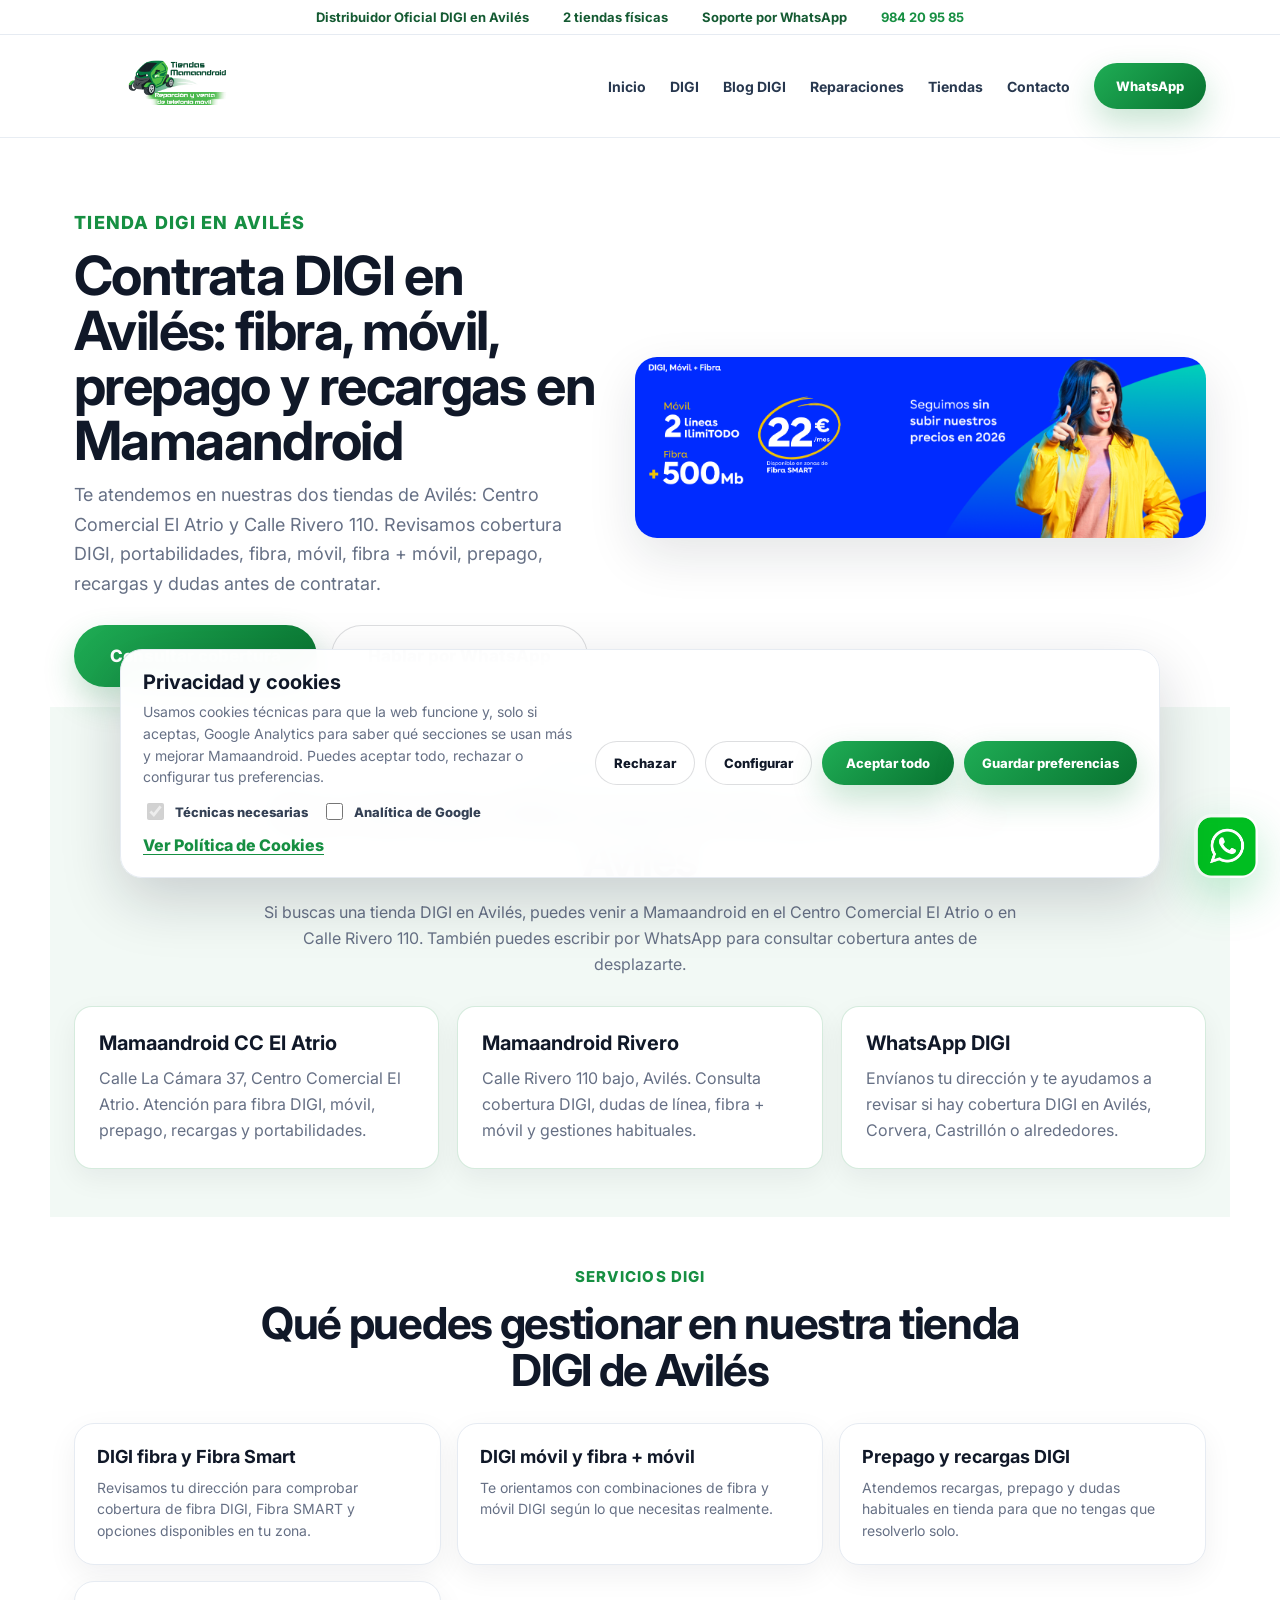
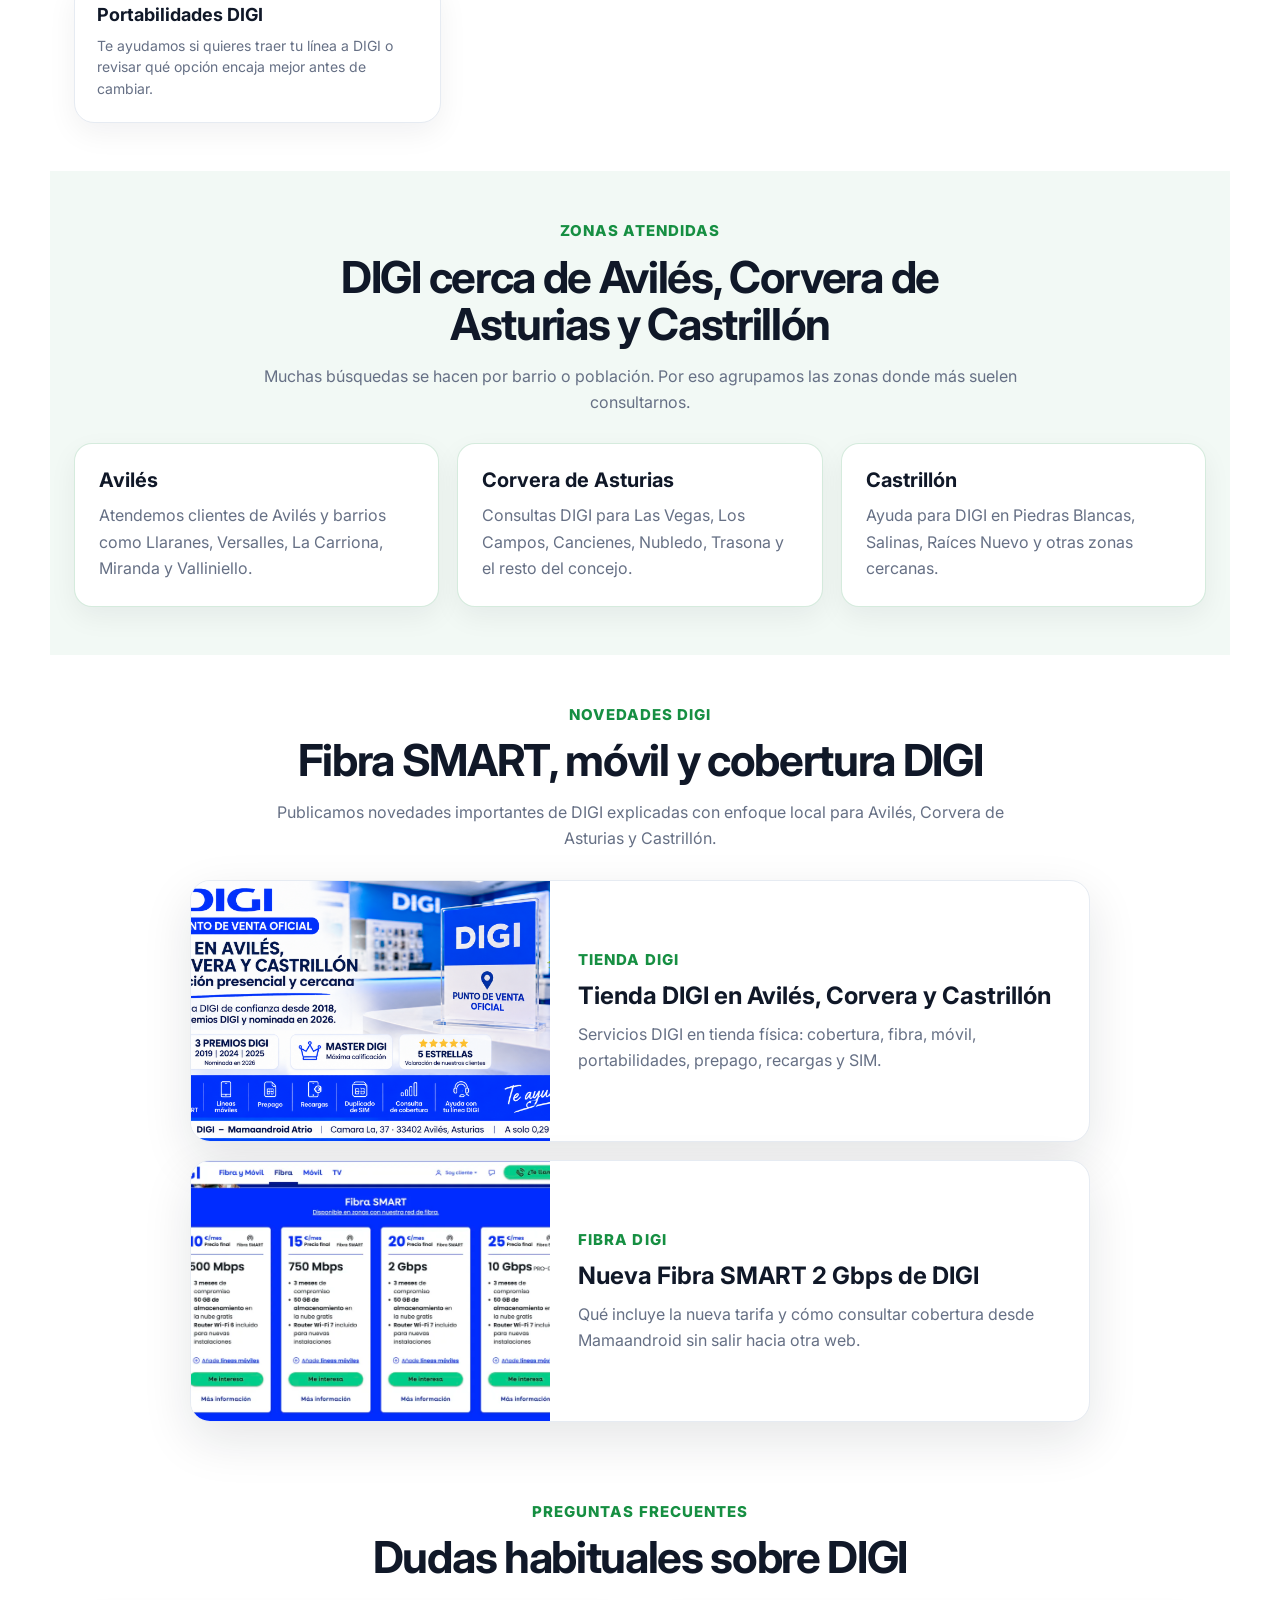
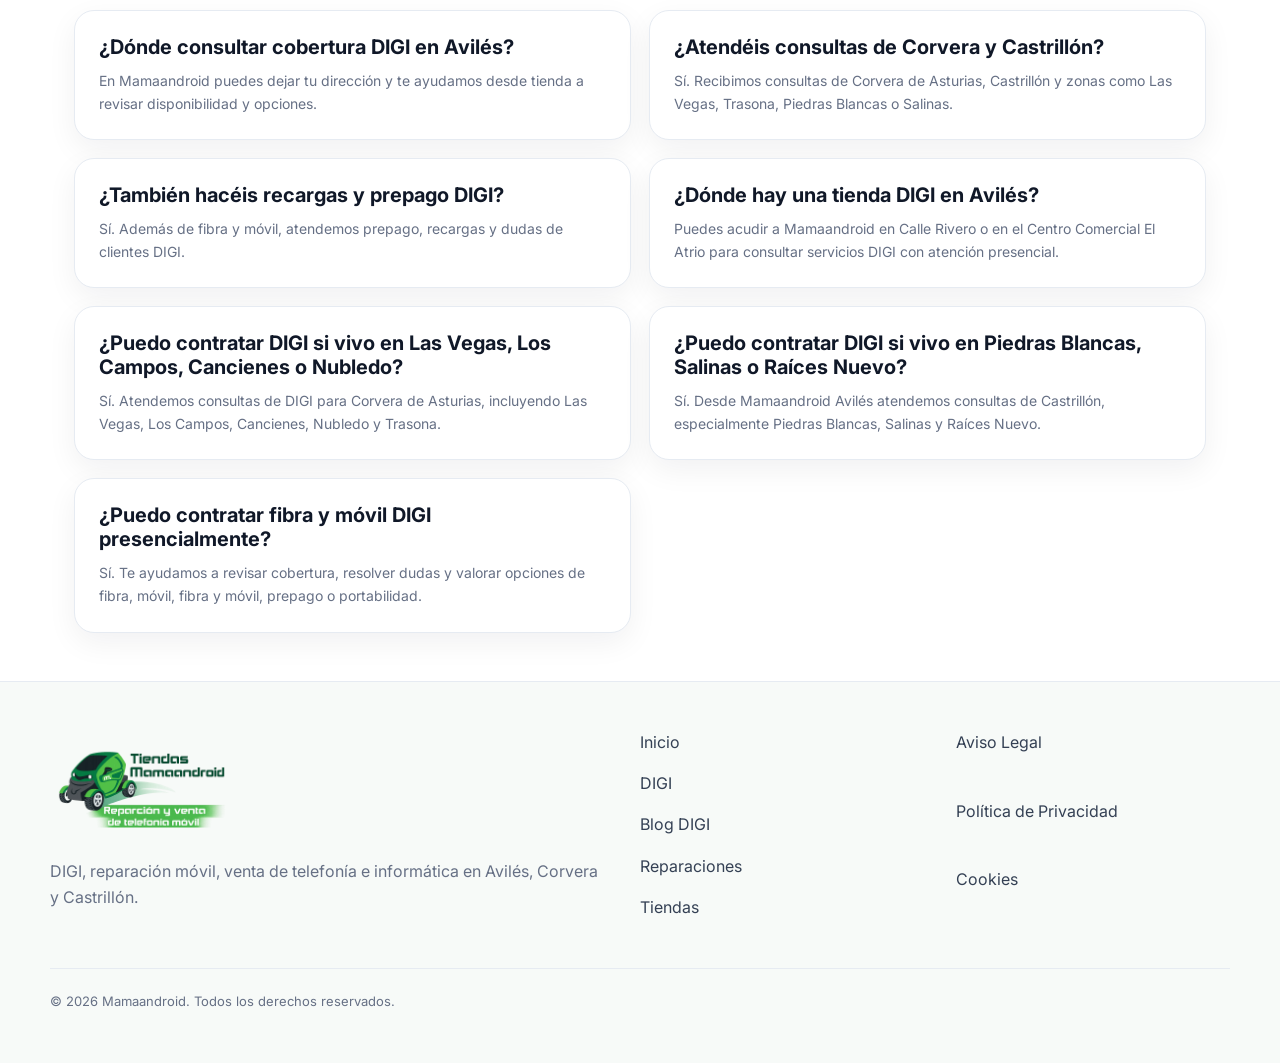
==== commit 06c4060f: "Snapshot: October SEO changes already live" ====
--- a/public/digi-aviles-castrillon-corvera/index.html
+++ b/public/digi-aviles-castrillon-corvera/index.html
@@ -3,15 +3,15 @@
 <head>
   <meta charset="utf-8">
   <meta name="viewport" content="width=device-width, initial-scale=1">
-  <title>Tienda DIGI en Avilés | Fibra, móvil y cobertura | Mamaandroid</title>
-  <meta name="description" content="Distribuidor oficial DIGI en Avilés. Consulta cobertura y contrata fibra DIGI, móvil, fibra y móvil, prepago, recargas y portabilidades para Avilés, Corvera y Castrillón.">
+  <title>Tienda DIGI en Avil&eacute;s | Fibra y m&oacute;vil en El Atrio y Rivero | Mamaandroid</title>
+  <meta name="description" content="Contrata y consulta DIGI en Avil&eacute;s con Mamaandroid: fibra, m&oacute;vil, prepago, recargas y portabilidades en CC El Atrio y Calle Rivero 110. WhatsApp y atenci&oacute;n en tienda.">
   <meta name="robots" content="index, follow">
   <link rel="canonical" href="https://tiendasmamaandroid.com/digi-aviles-castrillon-corvera/">
   <link rel="icon" type="image/png" href="../assets/favicon.png">
   <link rel="apple-touch-icon" href="../assets/favicon.png">
   <meta property="og:type" content="website">
-  <meta property="og:title" content="Tienda DIGI en Avilés | Mamaandroid">
-  <meta property="og:description" content="Fibra DIGI, móvil, prepago, recargas, portabilidades y consulta de cobertura desde Mamaandroid Avilés para Corvera y Castrillón.">
+  <meta property="og:title" content="Tienda DIGI en Avil&eacute;s | Mamaandroid El Atrio y Rivero">
+  <meta property="og:description" content="Fibra y m&oacute;vil DIGI en Avil&eacute;s con atenci&oacute;n presencial en CC El Atrio y Calle Rivero 110. Consulta cobertura por WhatsApp.">
   <meta property="og:image" content="../assets/digi-banner.png">
   <meta name="theme-color" content="#008f39">
   <link rel="preconnect" href="https://fonts.googleapis.com">
@@ -130,15 +130,37 @@
   <main>
     <section class="page-hero">
       <div>
-        <p class="eyebrow">Tienda DIGI en Avilés</p>
-        <h1>Distribuidor oficial DIGI en Avilés para fibra, móvil, prepago y recargas</h1>
-        <p>En Mamaandroid te ayudamos a consultar cobertura DIGI, elegir tarifa, hacer portabilidades, contratar fibra y móvil o resolver dudas desde nuestras tiendas de Avilés, cerca de Corvera y Castrillón.</p>
+        <p class="eyebrow">Tienda DIGI en Avil&eacute;s</p>
+        <h1>Contrata DIGI en Avil&eacute;s: fibra, m&oacute;vil, prepago y recargas en Mamaandroid</h1>
+        <p>Te atendemos en nuestras dos tiendas de Avil&eacute;s: Centro Comercial El Atrio y Calle Rivero 110. Revisamos cobertura DIGI, portabilidades, fibra, m&oacute;vil, fibra + m&oacute;vil, prepago, recargas y dudas antes de contratar.</p>
         <div class="hero-link-row">
           <a class="btn btn-green btn-xl" href="../#cobertura">Consultar cobertura</a>
           <a class="btn btn-outline btn-xl" href="https://wa.me/34641954160?text=Hola,%20quiero%20consultar%20servicios%20DIGI%20con%20Mamaandroid." target="_blank" rel="noopener">Hablar por WhatsApp</a>
         </div>
       </div>
       <img src="../assets/digi-banner.png" alt="Servicios DIGI de fibra y móvil en Mamaandroid" width="2048" height="681">
+    </section>
+
+    <section class="section local-seo-band">
+      <div class="section-heading">
+        <p class="eyebrow">Atenci&oacute;n presencial DIGI</p>
+        <h2>Dos tiendas Mamaandroid para DIGI en Avil&eacute;s</h2>
+        <p>Si buscas una tienda DIGI en Avil&eacute;s, puedes venir a Mamaandroid en el Centro Comercial El Atrio o en Calle Rivero 110. Tambi&eacute;n puedes escribir por WhatsApp para consultar cobertura antes de desplazarte.</p>
+      </div>
+      <div class="local-grid">
+        <article>
+          <h3>Mamaandroid CC El Atrio</h3>
+          <p>Calle La C&aacute;mara 37, Centro Comercial El Atrio. Atenci&oacute;n para fibra DIGI, m&oacute;vil, prepago, recargas y portabilidades.</p>
+        </article>
+        <article>
+          <h3>Mamaandroid Rivero</h3>
+          <p>Calle Rivero 110 bajo, Avil&eacute;s. Consulta cobertura DIGI, dudas de l&iacute;nea, fibra + m&oacute;vil y gestiones habituales.</p>
+        </article>
+        <article>
+          <h3>WhatsApp DIGI</h3>
+          <p>Env&iacute;anos tu direcci&oacute;n y te ayudamos a revisar si hay cobertura DIGI en Avil&eacute;s, Corvera, Castrill&oacute;n o alrededores.</p>
+        </article>
+      </div>
     </section>
 
     <section class="section">
--- a/public/styles.css
+++ b/public/styles.css
@@ -860,6 +860,150 @@
 .faq-grid p {
   margin-bottom: 0;
   font-size: 14px;
+}
+
+.blog-index-hero img,
+.article-hero img {
+  background: #ecfff4;
+}
+
+.blog-card-grid {
+  display: grid;
+  grid-template-columns: minmax(0, 1fr);
+  gap: 18px;
+  max-width: 900px;
+  margin: 0 auto;
+}
+
+.blog-card {
+  overflow: hidden;
+  background: var(--white);
+  border: 1px solid var(--line);
+  border-radius: 20px;
+  box-shadow: var(--shadow);
+}
+
+.blog-card a {
+  display: grid;
+  grid-template-columns: minmax(260px, .8fr) minmax(0, 1.2fr);
+  gap: 0;
+  min-height: 260px;
+}
+
+.blog-card img {
+  width: 100%;
+  height: 100%;
+  object-fit: cover;
+  background: #ecfff4;
+}
+
+.blog-card div {
+  display: grid;
+  align-content: center;
+  padding: 28px;
+}
+
+.blog-card h3 {
+  font-size: 24px;
+  line-height: 1.18;
+}
+
+.blog-card p:last-child {
+  margin-bottom: 0;
+}
+
+.blog-article .article-hero {
+  align-items: start;
+}
+
+.article-content {
+  max-width: 920px;
+  margin: 0 auto;
+  padding: 22px 24px 56px;
+}
+
+.article-content > section {
+  margin-top: 34px;
+}
+
+.article-content h2 {
+  font-size: clamp(26px, 3.3vw, 36px);
+  letter-spacing: -.02em;
+}
+
+.article-content p,
+.article-content li {
+  color: #344054;
+  font-size: 18px;
+  line-height: 1.75;
+}
+
+.article-date {
+  margin-bottom: 26px;
+  color: var(--muted);
+  font-size: 14px;
+  font-weight: 800;
+}
+
+.article-image {
+  margin: 28px 0 0;
+}
+
+.article-image img {
+  width: 100%;
+  border: 1px solid var(--line);
+  border-radius: 20px;
+  background: #ecfff4;
+  box-shadow: 0 14px 38px rgba(16, 24, 40, .08);
+}
+
+.article-image figcaption {
+  margin-top: 10px;
+  color: var(--muted);
+  font-size: 13px;
+  font-weight: 700;
+  line-height: 1.5;
+}
+
+.local-seo-copy {
+  padding: 26px;
+  background: #f2f9f5;
+  border: 1px solid rgba(22, 143, 66, .18);
+  border-radius: 20px;
+}
+
+.source-note {
+  padding: 22px;
+  background: #fbfcff;
+  border: 1px solid var(--line);
+  border-radius: 18px;
+}
+
+.source-note a {
+  color: var(--green);
+  font-weight: 800;
+  text-decoration: underline;
+  text-underline-offset: 3px;
+}
+
+.article-cta {
+  display: grid;
+  grid-template-columns: minmax(0, 1fr) auto;
+  gap: 22px;
+  align-items: center;
+  padding: 28px;
+  background: #0f3d27;
+  border-radius: 22px;
+  box-shadow: 0 16px 40px rgba(15, 61, 39, .18);
+}
+
+.article-cta h2,
+.article-cta p {
+  color: var(--white);
+}
+
+.article-cta .eyebrow {
+  color: #b9f4cd;
 }
 
 .contact-strip {
@@ -1161,6 +1305,8 @@
   .split,
   .rating-summary,
   .strength-grid,
+  .blog-card a,
+  .article-cta,
   .store-grid,
   .local-grid,
   .faq-grid {
@@ -1418,9 +1564,40 @@
   }
 
   .strength-grid article,
+  .blog-card,
   .faq-grid article {
     padding: 18px;
     border-radius: 16px;
+  }
+
+  .blog-card {
+    padding: 0;
+  }
+
+  .blog-card a {
+    min-height: 0;
+  }
+
+  .blog-card img {
+    height: auto;
+  }
+
+  .blog-card div,
+  .article-content,
+  .article-cta,
+  .local-seo-copy,
+  .source-note {
+    padding: 18px;
+  }
+
+  .blog-card h3 {
+    font-size: 20px;
+  }
+
+  .article-content p,
+  .article-content li {
+    font-size: 16px;
+    line-height: 1.65;
   }
 
   .split.section {
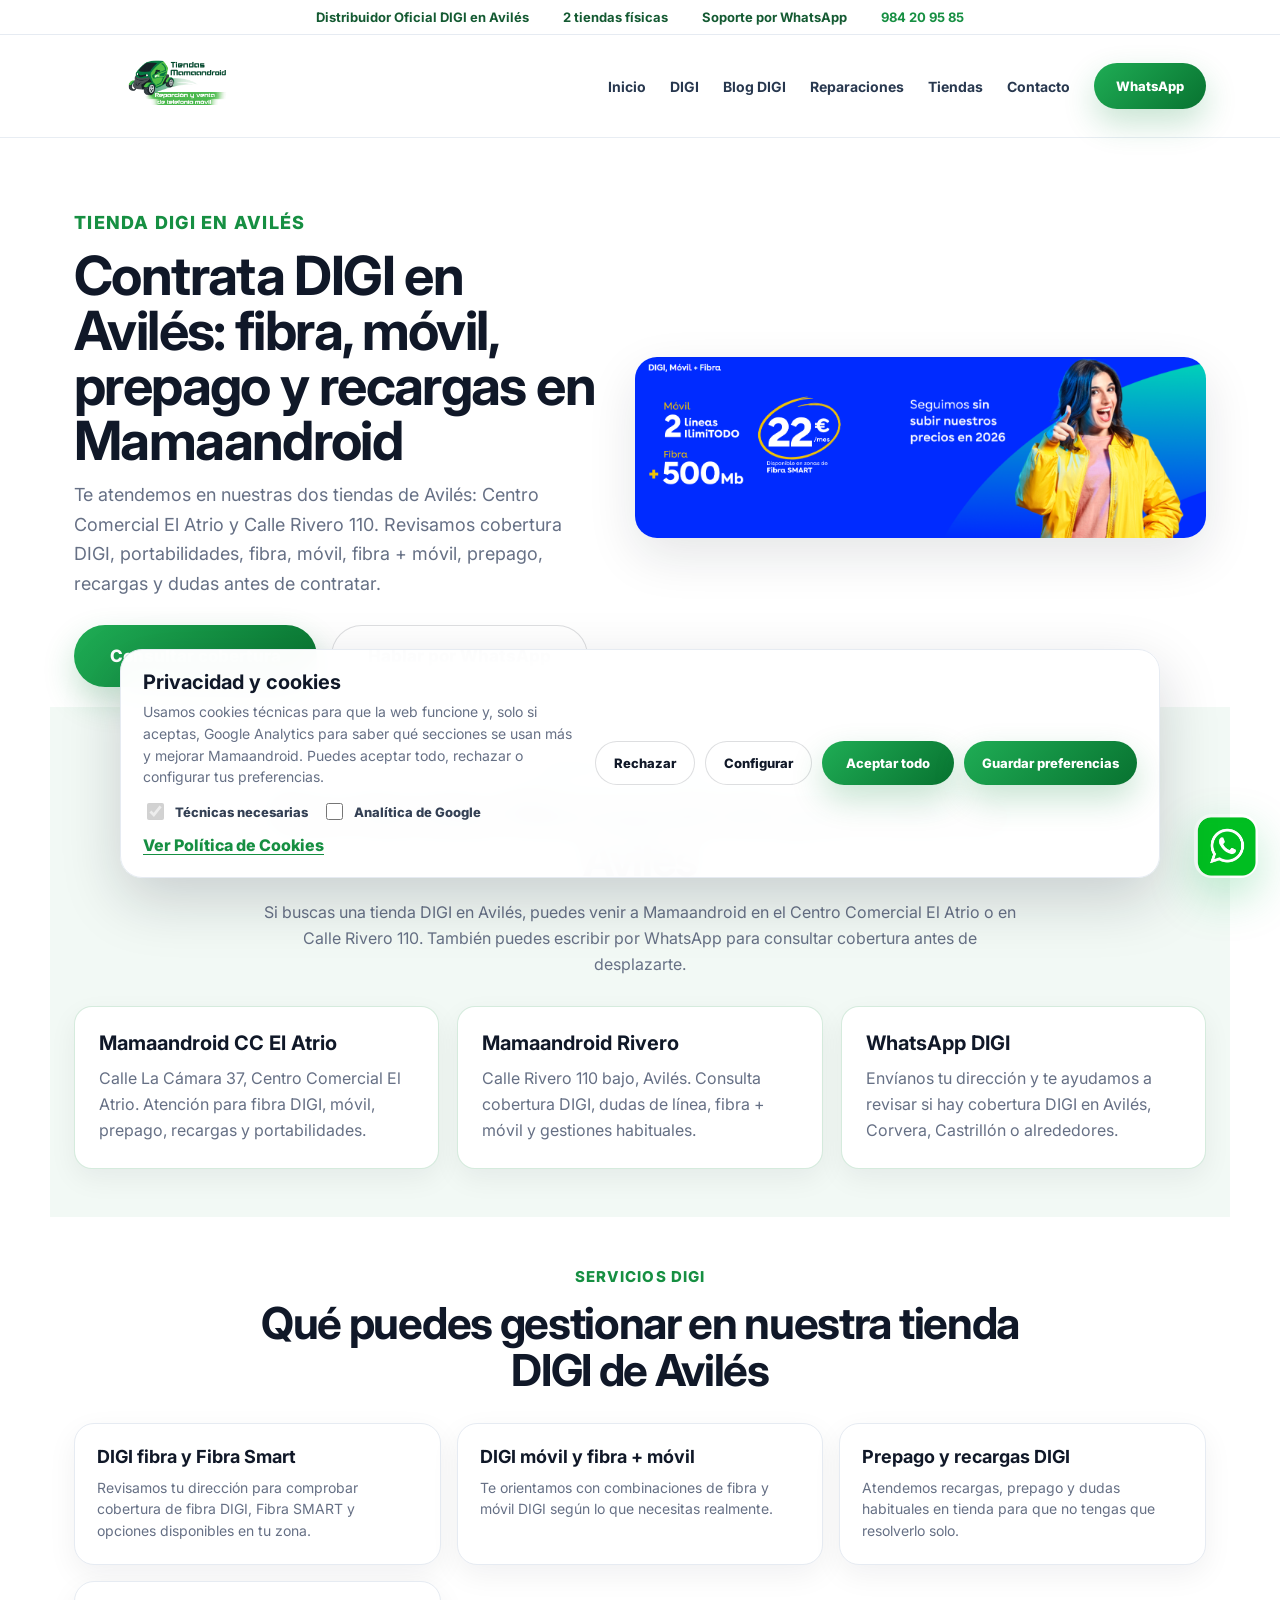
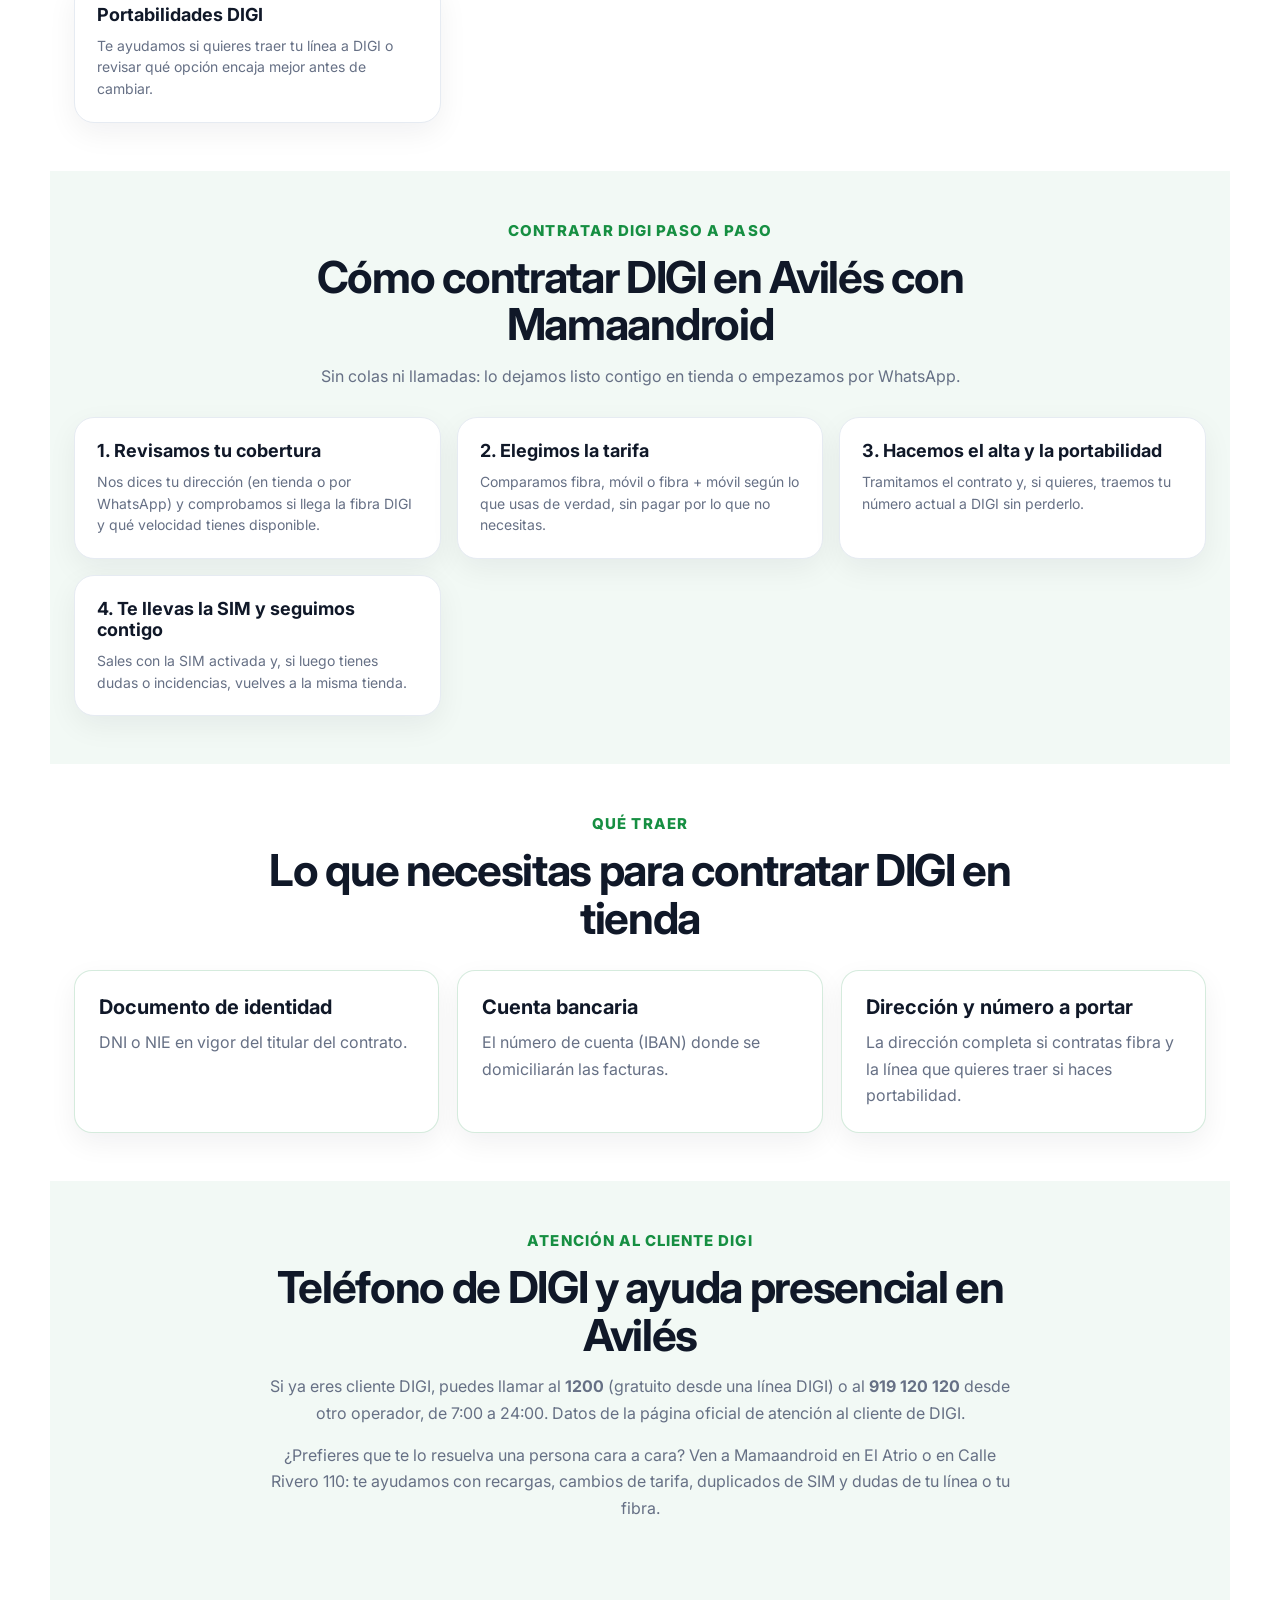
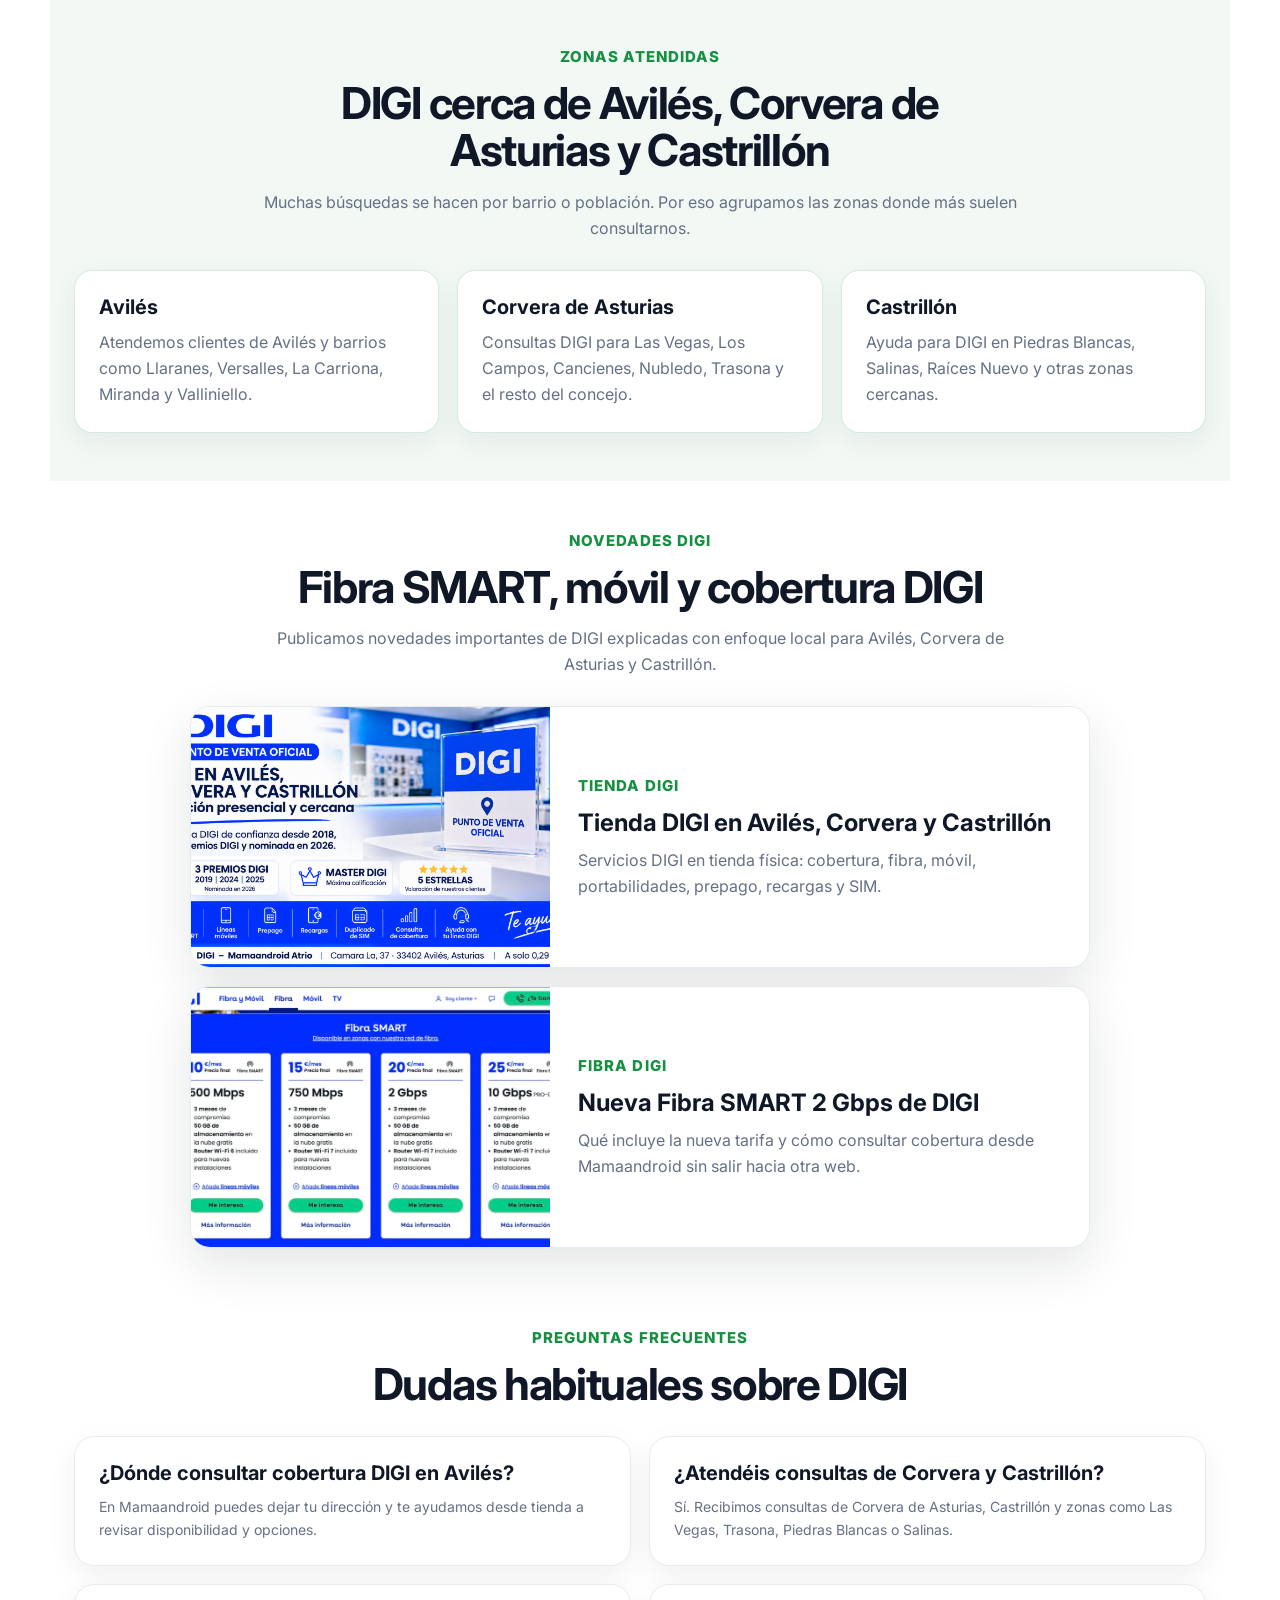
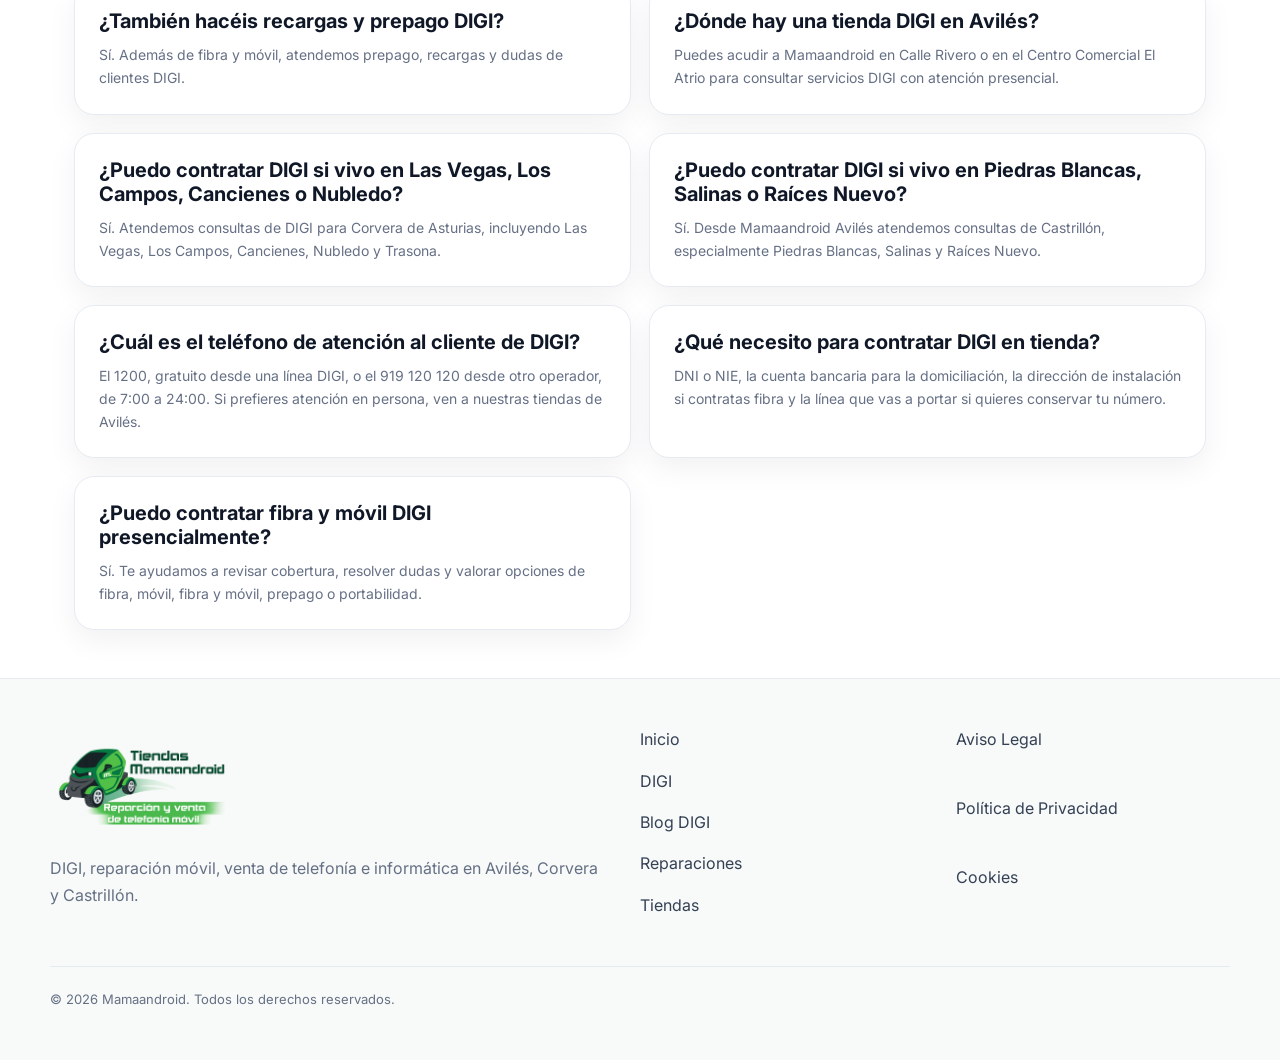
==== commit a6d03801: "DIGI landing: title, store schema, contract steps, DIGI phone info, blog internal links" ====
--- a/public/digi-aviles-castrillon-corvera/index.html
+++ b/public/digi-aviles-castrillon-corvera/index.html
@@ -3,8 +3,8 @@
 <head>
   <meta charset="utf-8">
   <meta name="viewport" content="width=device-width, initial-scale=1">
-  <title>Tienda DIGI en Avil&eacute;s | Fibra y m&oacute;vil en El Atrio y Rivero | Mamaandroid</title>
-  <meta name="description" content="Contrata y consulta DIGI en Avil&eacute;s con Mamaandroid: fibra, m&oacute;vil, prepago, recargas y portabilidades en CC El Atrio y Calle Rivero 110. WhatsApp y atenci&oacute;n en tienda.">
+  <title>Tienda DIGI en Avil&eacute;s · Distribuidor oficial en El Atrio y Rivero | Mamaandroid</title>
+  <meta name="description" content="Tienda DIGI en Avil&eacute;s: contrata fibra y m&oacute;vil, portabilidades, prepago y recargas en CC El Atrio o Calle Rivero 110. Te revisamos la cobertura gratis por WhatsApp.">
   <meta name="robots" content="index, follow">
   <link rel="canonical" href="https://tiendasmamaandroid.com/digi-aviles-castrillon-corvera/">
   <link rel="icon" type="image/png" href="../assets/favicon.png">
@@ -40,6 +40,36 @@
   <script type="application/ld+json">
     {
       "@context": "https://schema.org",
+      "@graph": [
+        {
+          "@type": "Store",
+          "@id": "https://tiendasmamaandroid.com/#atrio",
+          "name": "Mamaandroid CC El Atrio · Tienda DIGI Avilés",
+          "url": "https://tiendasmamaandroid.com/digi-aviles-castrillon-corvera/",
+          "telephone": "+34984209585",
+          "address": {"@type": "PostalAddress", "streetAddress": "Calle La Cámara 37, Centro Comercial El Atrio", "addressLocality": "Avilés", "addressRegion": "Asturias", "addressCountry": "ES"}
+        },
+        {
+          "@type": "Store",
+          "@id": "https://tiendasmamaandroid.com/#rivero",
+          "name": "Mamaandroid Rivero · Tienda DIGI Avilés",
+          "url": "https://tiendasmamaandroid.com/digi-aviles-castrillon-corvera/",
+          "telephone": "+34984209585",
+          "address": {"@type": "PostalAddress", "streetAddress": "Calle Rivero 110 bajo", "postalCode": "33402", "addressLocality": "Avilés", "addressRegion": "Asturias", "addressCountry": "ES"}
+        },
+        {
+          "@type": "BreadcrumbList",
+          "itemListElement": [
+            {"@type": "ListItem", "position": 1, "name": "Inicio", "item": "https://tiendasmamaandroid.com/"},
+            {"@type": "ListItem", "position": 2, "name": "Tienda DIGI en Avilés", "item": "https://tiendasmamaandroid.com/digi-aviles-castrillon-corvera/"}
+          ]
+        }
+      ]
+    }
+  </script>
+  <script type="application/ld+json">
+    {
+      "@context": "https://schema.org",
       "@type": "FAQPage",
       "mainEntity": [
         {
@@ -88,6 +118,22 @@
           "acceptedAnswer": {
             "@type": "Answer",
             "text": "Sí. También atendemos consultas DIGI de Castrillón, incluyendo Piedras Blancas, Salinas, Raíces Nuevo y zonas cercanas."
+          }
+        },
+        {
+          "@type": "Question",
+          "name": "¿Cuál es el teléfono de atención al cliente de DIGI?",
+          "acceptedAnswer": {
+            "@type": "Answer",
+            "text": "DIGI atiende en el 1200, gratuito desde una línea DIGI, y en el 919 120 120 si llamas desde otro operador, de 7:00 a 24:00. Si prefieres que te ayuden en persona, en Mamaandroid Avilés te atendemos en El Atrio y en Calle Rivero."
+          }
+        },
+        {
+          "@type": "Question",
+          "name": "¿Qué necesito para contratar DIGI en tienda?",
+          "acceptedAnswer": {
+            "@type": "Answer",
+            "text": "Trae tu DNI o NIE, la cuenta bancaria para la domiciliación, la dirección de instalación si contratas fibra y, si quieres conservar tu número, la línea que vas a portar."
           }
         },
         {
@@ -190,6 +236,62 @@
 
     <section class="section local-seo-band">
       <div class="section-heading">
+        <p class="eyebrow">Contratar DIGI paso a paso</p>
+        <h2>C&oacute;mo contratar DIGI en Avil&eacute;s con Mamaandroid</h2>
+        <p>Sin colas ni llamadas: lo dejamos listo contigo en tienda o empezamos por WhatsApp.</p>
+      </div>
+      <div class="strength-grid">
+        <article>
+          <h3>1. Revisamos tu cobertura</h3>
+          <p>Nos dices tu direcci&oacute;n (en tienda o por WhatsApp) y comprobamos si llega la fibra DIGI y qu&eacute; velocidad tienes disponible.</p>
+        </article>
+        <article>
+          <h3>2. Elegimos la tarifa</h3>
+          <p>Comparamos fibra, m&oacute;vil o fibra + m&oacute;vil seg&uacute;n lo que usas de verdad, sin pagar por lo que no necesitas.</p>
+        </article>
+        <article>
+          <h3>3. Hacemos el alta y la portabilidad</h3>
+          <p>Tramitamos el contrato y, si quieres, traemos tu n&uacute;mero actual a DIGI sin perderlo.</p>
+        </article>
+        <article>
+          <h3>4. Te llevas la SIM y seguimos contigo</h3>
+          <p>Sales con la SIM activada y, si luego tienes dudas o incidencias, vuelves a la misma tienda.</p>
+        </article>
+      </div>
+    </section>
+
+    <section class="section">
+      <div class="section-heading">
+        <p class="eyebrow">Qu&eacute; traer</p>
+        <h2>Lo que necesitas para contratar DIGI en tienda</h2>
+      </div>
+      <div class="local-grid">
+        <article>
+          <h3>Documento de identidad</h3>
+          <p>DNI o NIE en vigor del titular del contrato.</p>
+        </article>
+        <article>
+          <h3>Cuenta bancaria</h3>
+          <p>El n&uacute;mero de cuenta (IBAN) donde se domiciliar&aacute;n las facturas.</p>
+        </article>
+        <article>
+          <h3>Direcci&oacute;n y n&uacute;mero a portar</h3>
+          <p>La direcci&oacute;n completa si contratas fibra y la l&iacute;nea que quieres traer si haces portabilidad.</p>
+        </article>
+      </div>
+    </section>
+
+    <section class="section local-seo-band">
+      <div class="section-heading">
+        <p class="eyebrow">Atenci&oacute;n al cliente DIGI</p>
+        <h2>Tel&eacute;fono de DIGI y ayuda presencial en Avil&eacute;s</h2>
+        <p>Si ya eres cliente DIGI, puedes llamar al <strong>1200</strong> (gratuito desde una l&iacute;nea DIGI) o al <strong>919 120 120</strong> desde otro operador, de 7:00 a 24:00. Datos de la <a href="https://digimobil.es/atencion-cliente" target="_blank" rel="noopener">p&aacute;gina oficial de atenci&oacute;n al cliente de DIGI</a>.</p>
+        <p>&iquest;Prefieres que te lo resuelva una persona cara a cara? Ven a Mamaandroid en El Atrio o en Calle Rivero 110: te ayudamos con recargas, cambios de tarifa, duplicados de SIM y dudas de tu l&iacute;nea o tu fibra.</p>
+      </div>
+    </section>
+
+    <section class="section local-seo-band">
+      <div class="section-heading">
         <p class="eyebrow">Zonas atendidas</p>
         <h2>DIGI cerca de Avilés, Corvera de Asturias y Castrillón</h2>
         <p>Muchas búsquedas se hacen por barrio o población. Por eso agrupamos las zonas donde más suelen consultarnos.</p>
@@ -269,6 +371,14 @@
         <article>
           <h3>¿Puedo contratar DIGI si vivo en Piedras Blancas, Salinas o Raíces Nuevo?</h3>
           <p>Sí. Desde Mamaandroid Avilés atendemos consultas de Castrillón, especialmente Piedras Blancas, Salinas y Raíces Nuevo.</p>
+        </article>
+        <article>
+          <h3>¿Cuál es el teléfono de atención al cliente de DIGI?</h3>
+          <p>El 1200, gratuito desde una línea DIGI, o el 919 120 120 desde otro operador, de 7:00 a 24:00. Si prefieres atención en persona, ven a nuestras tiendas de Avilés.</p>
+        </article>
+        <article>
+          <h3>¿Qué necesito para contratar DIGI en tienda?</h3>
+          <p>DNI o NIE, la cuenta bancaria para la domiciliación, la dirección de instalación si contratas fibra y la línea que vas a portar si quieres conservar tu número.</p>
         </article>
         <article>
           <h3>¿Puedo contratar fibra y móvil DIGI presencialmente?</h3>
@@ -291,9 +401,9 @@
       <a href="../#tiendas">Tiendas</a>
     </nav>
     <nav>
-      <a href="../aviso-legal.html">Aviso Legal</a>
-      <a href="../politica-privacidad.html">Política de Privacidad</a>
-      <a href="../cookies.html">Cookies</a>
+      <a href="../aviso-legal">Aviso Legal</a>
+      <a href="../politica-privacidad">Política de Privacidad</a>
+      <a href="../cookies">Cookies</a>
     </nav>
     <p class="copyright">© 2026 Mamaandroid. Todos los derechos reservados.</p>
   </footer>
@@ -310,7 +420,7 @@
         <label><input type="checkbox" checked disabled> Técnicas necesarias</label>
         <label><input id="analyticsConsent" type="checkbox"> Analítica de Google</label>
       </div>
-      <a href="../cookies.html">Ver Política de Cookies</a>
+      <a href="../cookies">Ver Política de Cookies</a>
     </div>
     <div class="cookie-actions">
       <button class="btn btn-outline" type="button" data-cookie-action="reject">Rechazar</button>
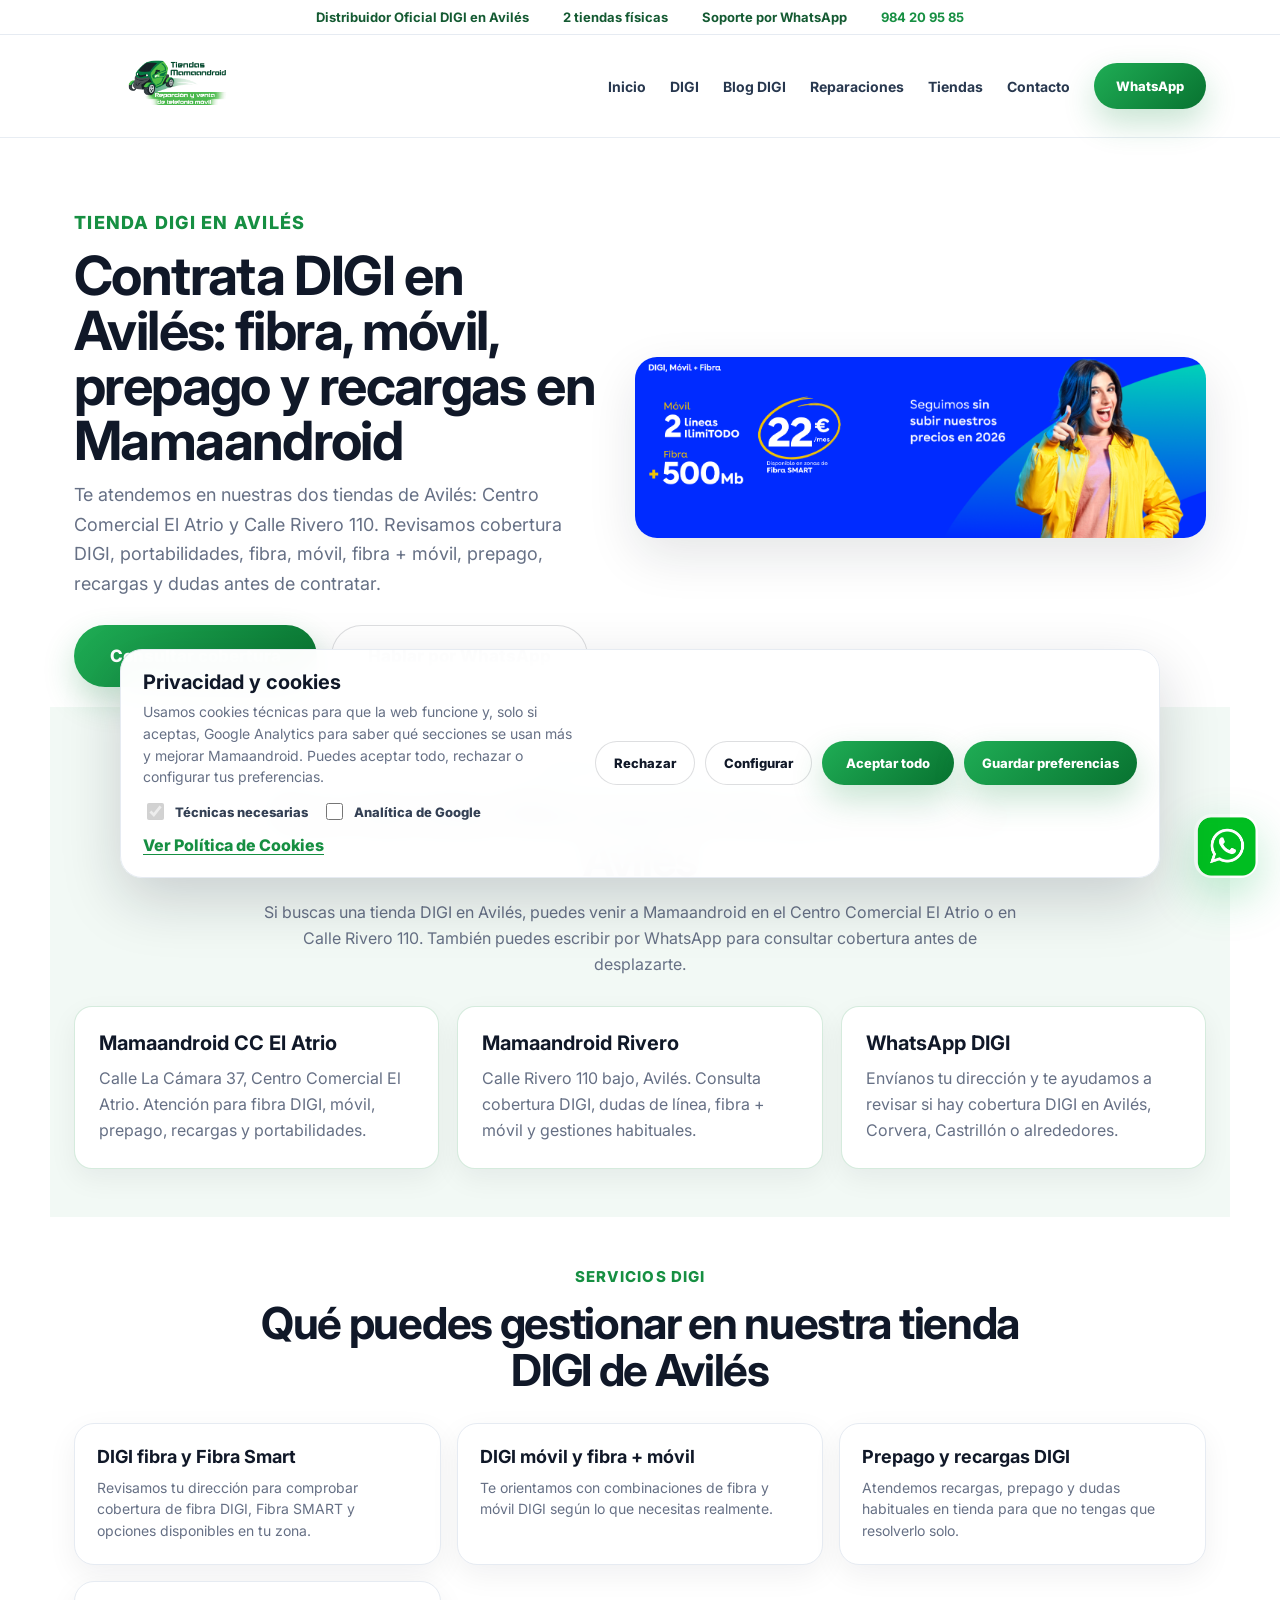
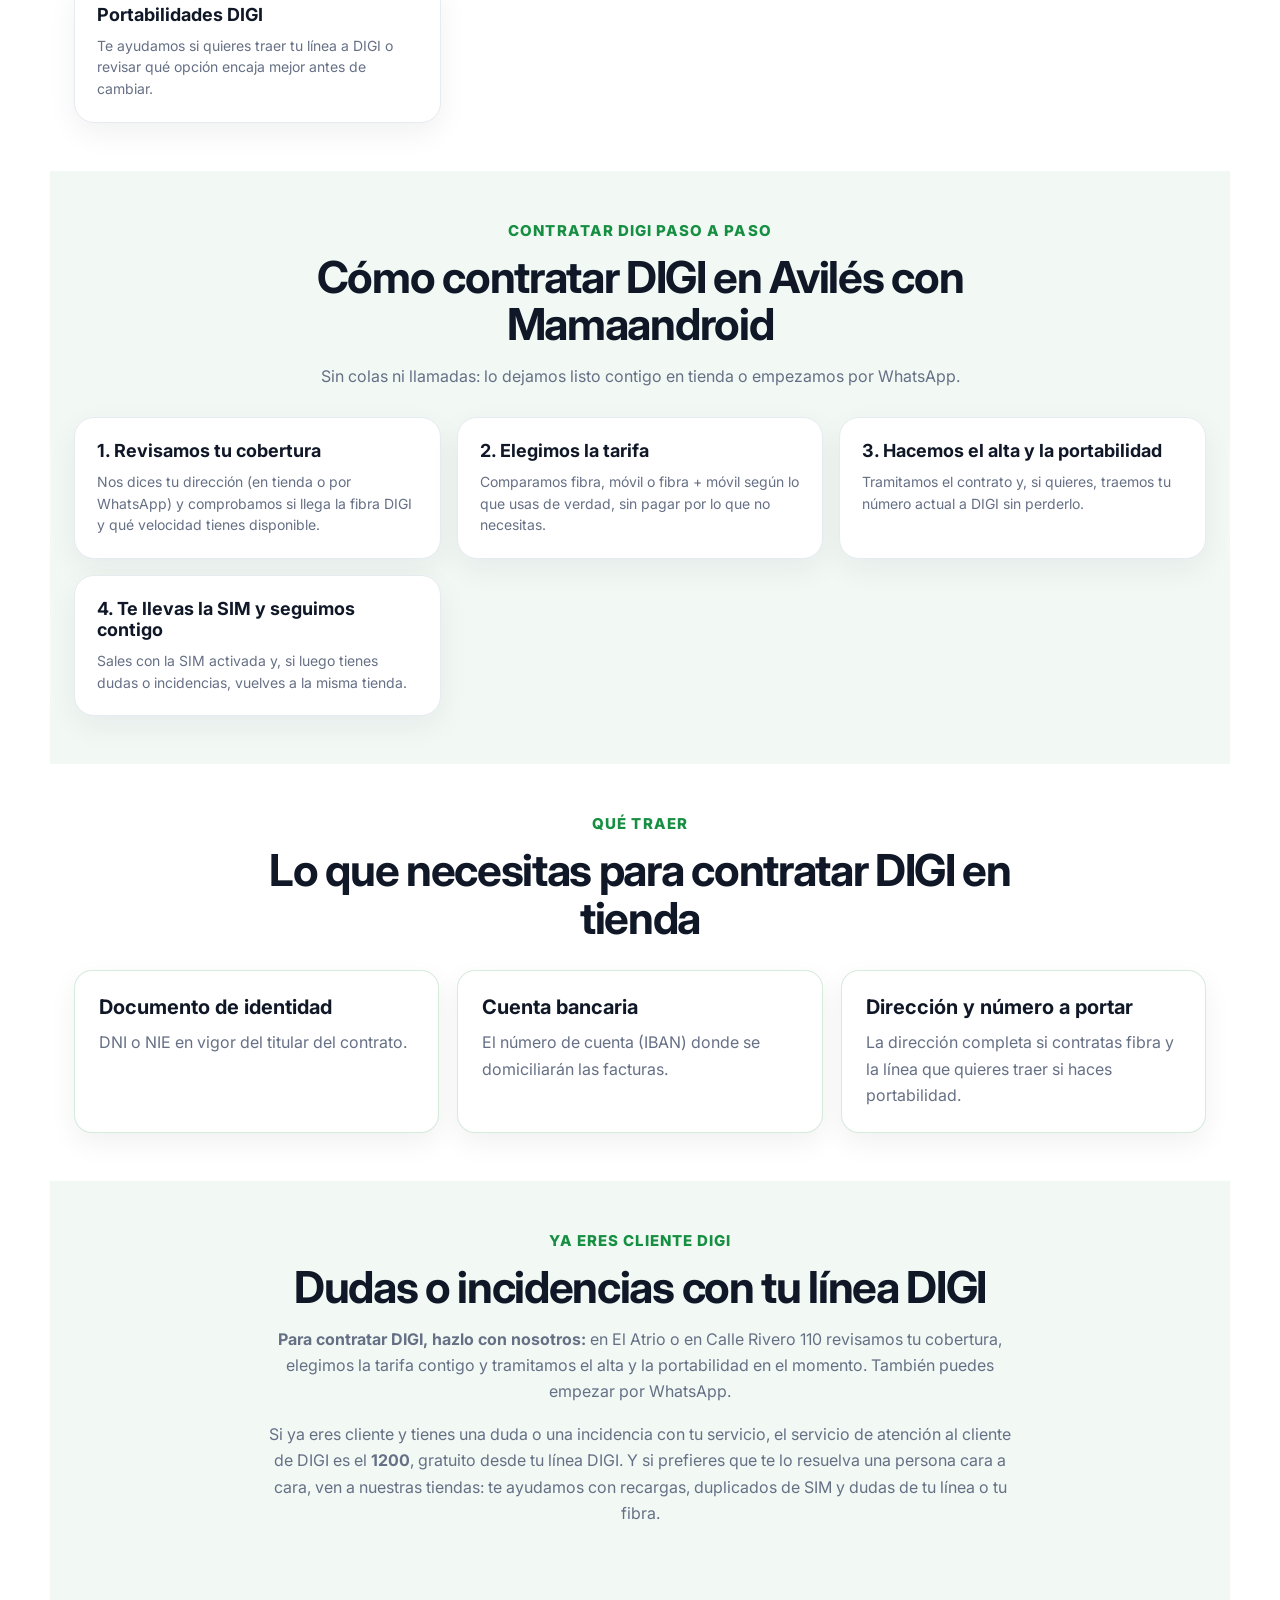
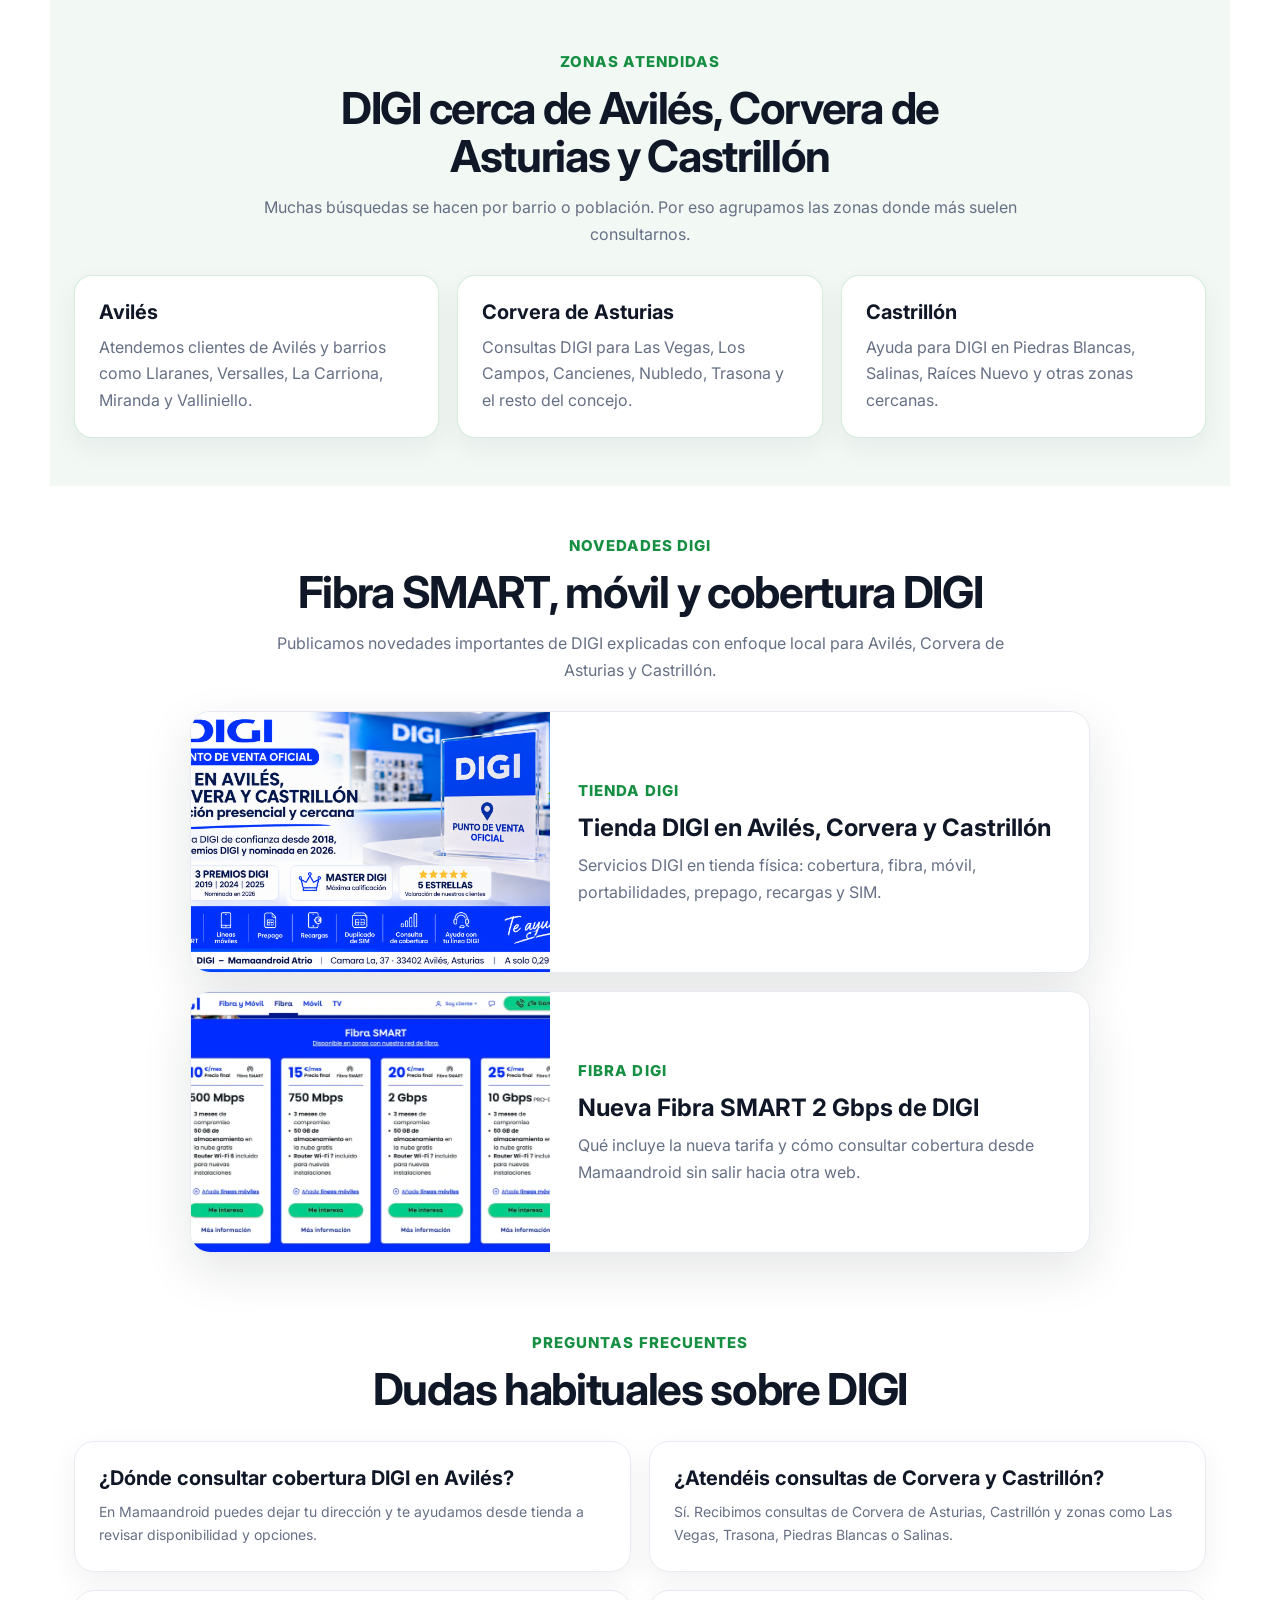
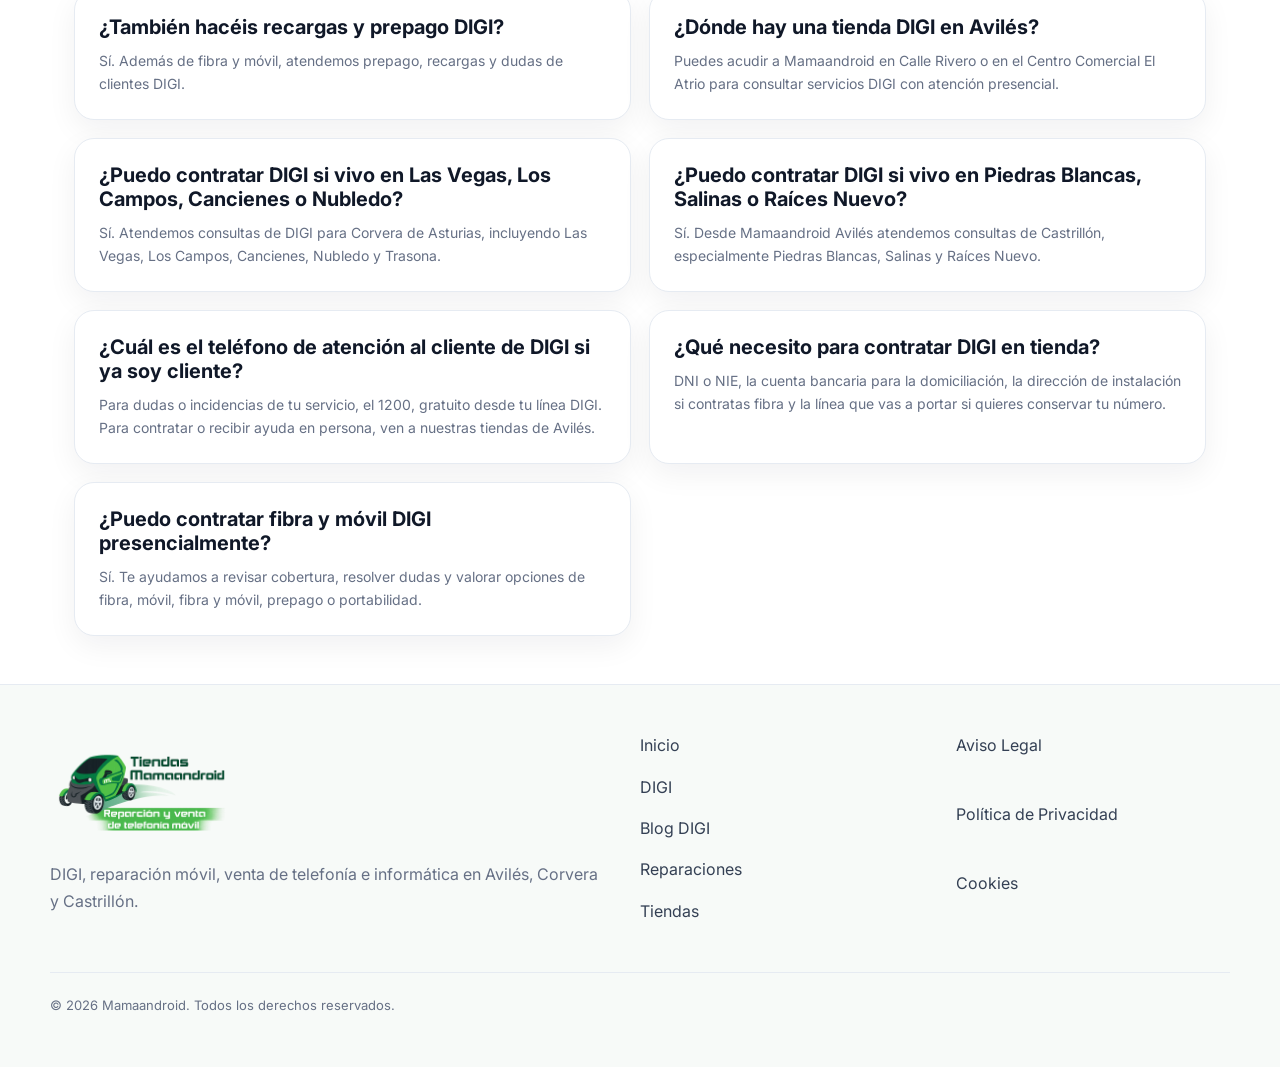
==== commit 56c6441e: "DIGI landing: 1200 only for existing customers' doubts, contracting with Mamaandroid" ====
--- a/public/digi-aviles-castrillon-corvera/index.html
+++ b/public/digi-aviles-castrillon-corvera/index.html
@@ -122,10 +122,10 @@
         },
         {
           "@type": "Question",
-          "name": "¿Cuál es el teléfono de atención al cliente de DIGI?",
-          "acceptedAnswer": {
-            "@type": "Answer",
-            "text": "DIGI atiende en el 1200, gratuito desde una línea DIGI, y en el 919 120 120 si llamas desde otro operador, de 7:00 a 24:00. Si prefieres que te ayuden en persona, en Mamaandroid Avilés te atendemos en El Atrio y en Calle Rivero."
+          "name": "¿Cuál es el teléfono de atención al cliente de DIGI si ya soy cliente?",
+          "acceptedAnswer": {
+            "@type": "Answer",
+            "text": "Si ya eres cliente DIGI y tienes una duda o incidencia, la atención al cliente de DIGI es el 1200, gratuito desde tu línea DIGI. Para contratar DIGI o recibir ayuda en persona, ven a Mamaandroid Avilés en El Atrio o en Calle Rivero 110."
           }
         },
         {
@@ -283,10 +283,10 @@
 
     <section class="section local-seo-band">
       <div class="section-heading">
-        <p class="eyebrow">Atenci&oacute;n al cliente DIGI</p>
-        <h2>Tel&eacute;fono de DIGI y ayuda presencial en Avil&eacute;s</h2>
-        <p>Si ya eres cliente DIGI, puedes llamar al <strong>1200</strong> (gratuito desde una l&iacute;nea DIGI) o al <strong>919 120 120</strong> desde otro operador, de 7:00 a 24:00. Datos de la <a href="https://digimobil.es/atencion-cliente" target="_blank" rel="noopener">p&aacute;gina oficial de atenci&oacute;n al cliente de DIGI</a>.</p>
-        <p>&iquest;Prefieres que te lo resuelva una persona cara a cara? Ven a Mamaandroid en El Atrio o en Calle Rivero 110: te ayudamos con recargas, cambios de tarifa, duplicados de SIM y dudas de tu l&iacute;nea o tu fibra.</p>
+        <p class="eyebrow">Ya eres cliente DIGI</p>
+        <h2>Dudas o incidencias con tu l&iacute;nea DIGI</h2>
+        <p><strong>Para contratar DIGI, hazlo con nosotros:</strong> en El Atrio o en Calle Rivero 110 revisamos tu cobertura, elegimos la tarifa contigo y tramitamos el alta y la portabilidad en el momento. Tambi&eacute;n puedes empezar por WhatsApp.</p>
+        <p>Si ya eres cliente y tienes una duda o una incidencia con tu servicio, el servicio de atenci&oacute;n al cliente de DIGI es el <strong>1200</strong>, gratuito desde tu l&iacute;nea DIGI. Y si prefieres que te lo resuelva una persona cara a cara, ven a nuestras tiendas: te ayudamos con recargas, duplicados de SIM y dudas de tu l&iacute;nea o tu fibra.</p>
       </div>
     </section>
 
@@ -373,8 +373,8 @@
           <p>Sí. Desde Mamaandroid Avilés atendemos consultas de Castrillón, especialmente Piedras Blancas, Salinas y Raíces Nuevo.</p>
         </article>
         <article>
-          <h3>¿Cuál es el teléfono de atención al cliente de DIGI?</h3>
-          <p>El 1200, gratuito desde una línea DIGI, o el 919 120 120 desde otro operador, de 7:00 a 24:00. Si prefieres atención en persona, ven a nuestras tiendas de Avilés.</p>
+          <h3>¿Cuál es el teléfono de atención al cliente de DIGI si ya soy cliente?</h3>
+          <p>Para dudas o incidencias de tu servicio, el 1200, gratuito desde tu línea DIGI. Para contratar o recibir ayuda en persona, ven a nuestras tiendas de Avilés.</p>
         </article>
         <article>
           <h3>¿Qué necesito para contratar DIGI en tienda?</h3>
